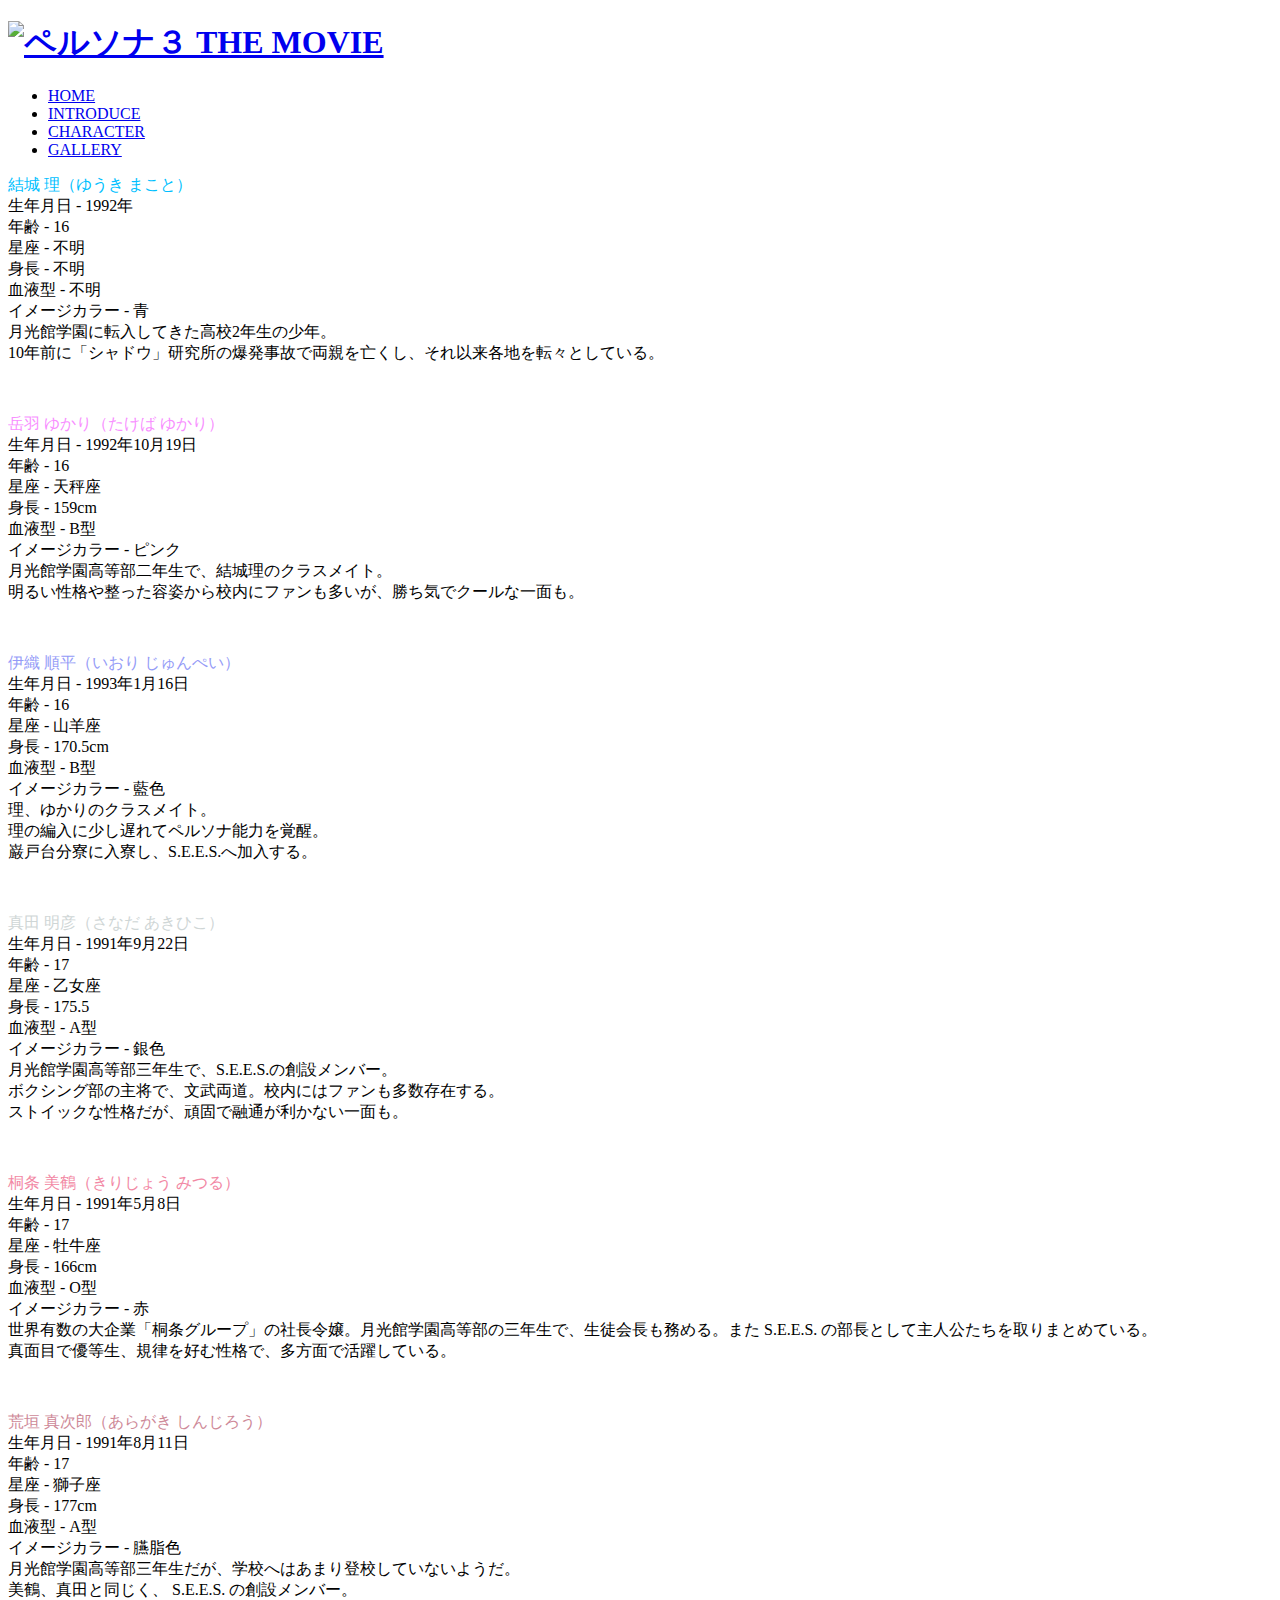
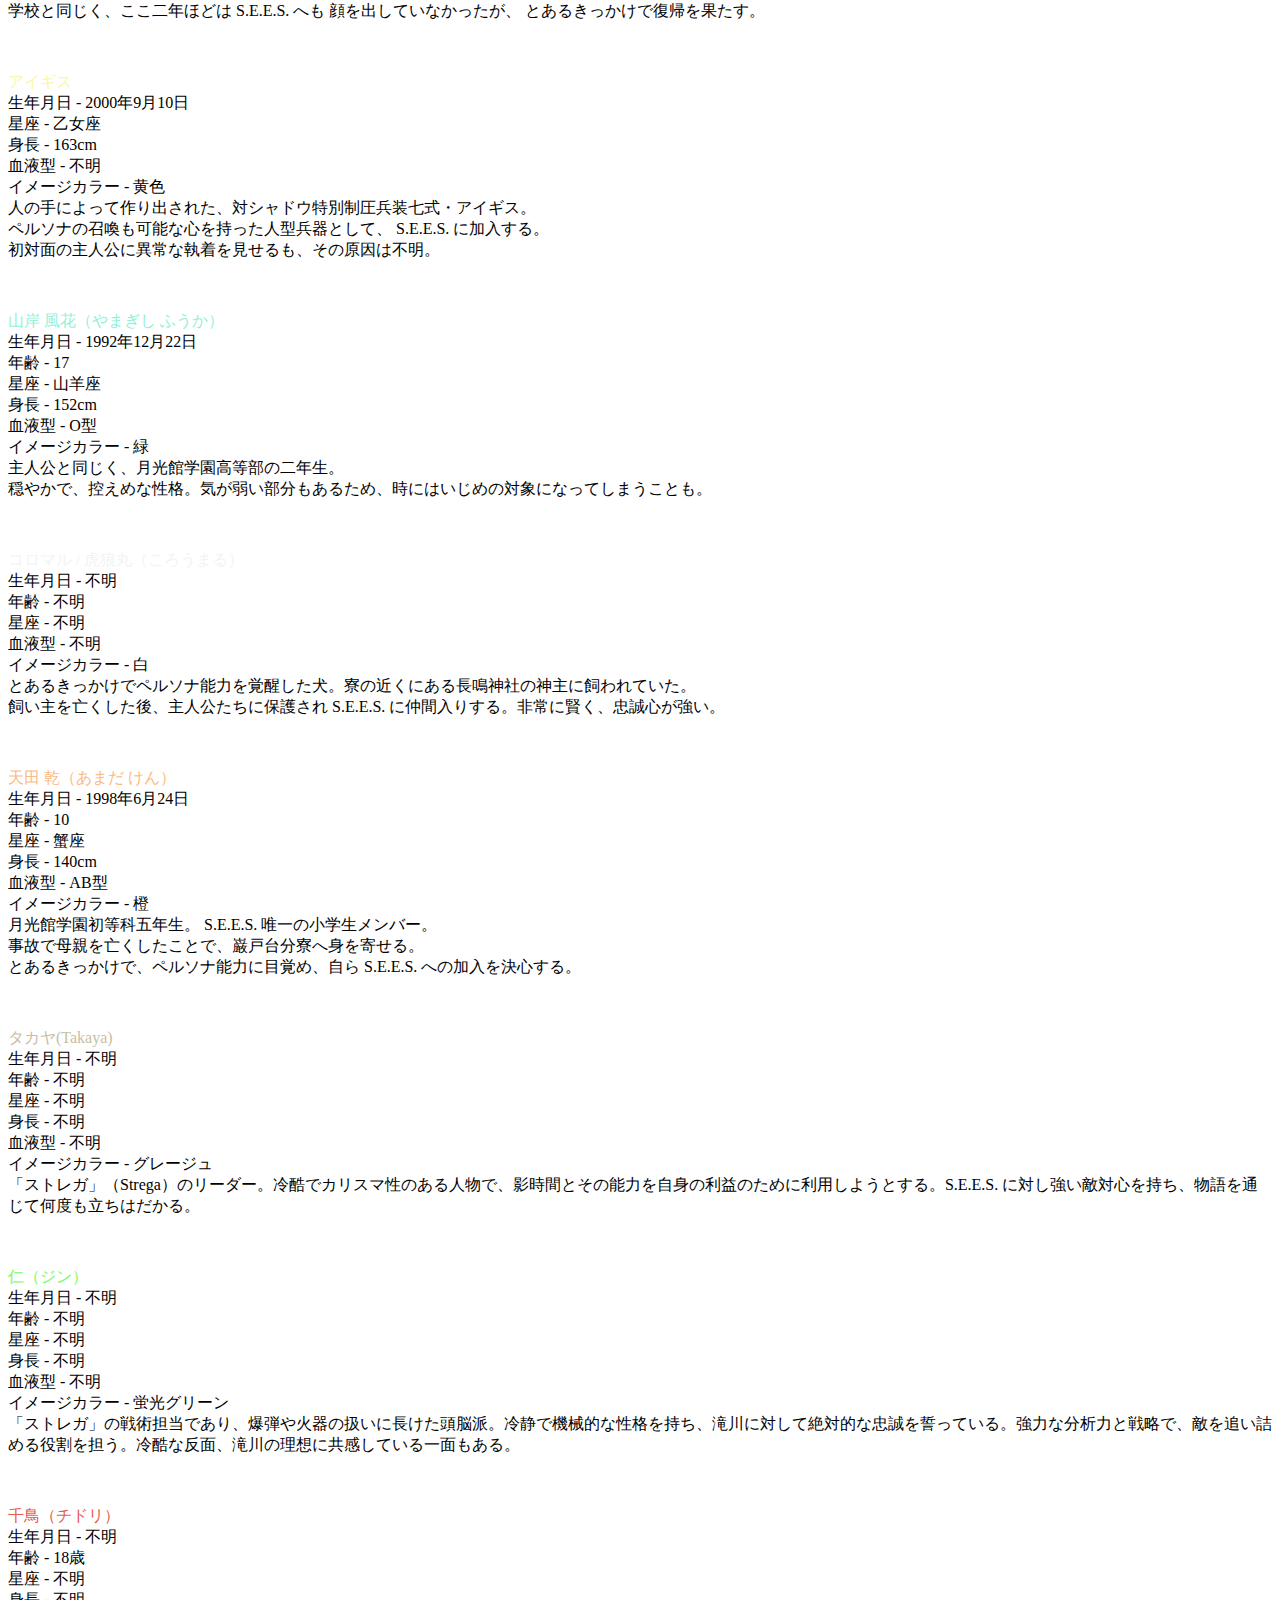
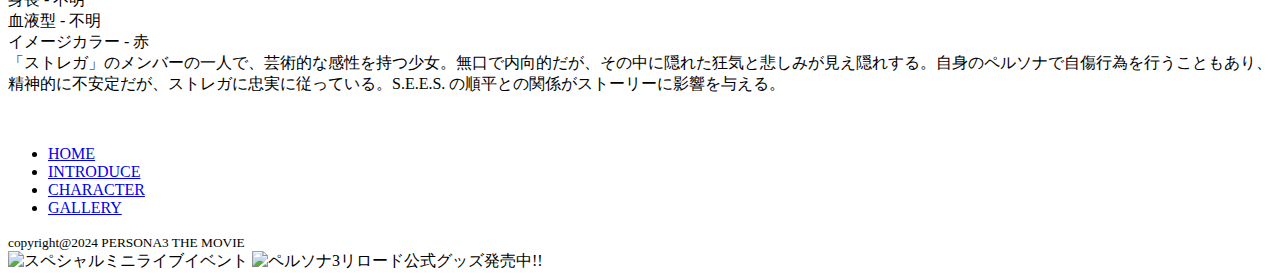
==== character.html @ 05ce0a83 "Add files via upload" ====
<!DOCTYPE html>
<html lang="ja">
    <head>
        <meta charset="utf-8">
        <meta name="keywords" content="映画,prosona,ペルソナ３,persona3 the movie">
        <meta name="description" content="映画">
        <title>ペルソナ３ ファンサイト</title>
        <link rel="stylesheet" href="css/style.css">
    </head>
    <body>
        <header class="header">
            <div class="header_wrapper"><!--flexコンテナ-->
                <div class="header_logo2"><!--flexアイテム：左(logo)-->
                    <h1><a href="index.html"><img src="images/logonew.jpg" alt="ペルソナ３ THE MOVIE"></a></h1>
                </div>
                <nav class="header_nav"><!--flexアイテム：右（navi）-->
                    <ul>     
                        <li><a href="index.html">HOME</a></li>
                        <li><a href="story.html">INTRODUCE</a></li>
                        <li><a href="character.html">CHARACTER</a></li>
                        <li><a href="new game.html">GALLERY</a></li>
                    </ul>
                </nav>
        </header>
        <main class="thechara">
            <div class="allchara">
                    <div class="charas">
                        <div class="name"><p><div class="name1"><span style="color: #00bfff;">結城 理（ゆうき まこと）</div></span>
                        生年月日 - 1992年<br>
                        年齢 - 16 <br>
                        星座 - 不明<br>
                        身長 - 不明<br>
                        血液型 - 不明<br>
                        イメージカラー - 青<br>
                        月光館学園に転入してきた高校2年生の少年。<br>
                        10年前に「シャドウ」研究所の爆発事故で両親を亡くし、それ以来各地を転々としている。</p>
                    </div>
                        <img src="images/chara01.png" alt="">
                    </div>

                    <div class="charas2">
                        <div class="name"><p><div class="name1"><span style="color: #f88fff;">岳羽 ゆかり（たけば ゆかり）</div></span>
                        生年月日 - 1992年10月19日<br>
                        年齢 - 16 <br>
                        星座 - 天秤座<br>
                        身長 - 159cm<br>
                        血液型 - B型<br>
                        イメージカラー - ピンク<br>
                        月光館学園高等部二年生で、結城理のクラスメイト。<br>
                        明るい性格や整った容姿から校内にファンも多いが、勝ち気でクールな一面も。</p>
                    </div>
                        <img src="images/chara02.png" alt="">
                    </div>

                    <div class="charas3">
                        <div class="name"><p><div class="name1"><span style="color: #949BF7;">伊織 順平（いおり じゅんぺい）</div></span>
                        生年月日 - 1993年1月16日<br>
                        年齢 - 16 <br>
                        星座 - 山羊座<br>
                        身長 - 170.5cm<br>
                        血液型 - B型<br>
                        イメージカラー - 藍色<br>
                        理、ゆかりのクラスメイト。<br>
                        理の編入に少し遅れてペルソナ能力を覚醒。<br>
                        巌戸台分寮に入寮し、S.E.E.S.へ加入する。</p>
                    </div>
                        <img src="images/chara03.png" alt="">
                    </div>

                    <div class="charas4">
                        <div class="name"><p><div class="name1"><span style="color: #CFD6D6;">真田 明彦（さなだ あきひこ）</div></span>
                        生年月日 - 1991年9月22日<br>
                        年齢 - 17 <br>
                        星座 - 乙女座<br>
                        身長 - 175.5<br>
                        血液型 - A型<br>
                        イメージカラー - 銀色<br>
                        月光館学園高等部三年生で、S.E.E.S.の創設メンバー。<br>
                        ボクシング部の主将で、文武両道。校内にはファンも多数存在する。<br>
                        ストイックな性格だが、頑固で融通が利かない一面も。</p>
                    </div>
                        <img src="images/chara04.png" alt="">
                    </div>

                    <div class="charas5">
                        <div class="name"><p><div class="name1"><span style="color: #F288A4;">桐条 美鶴（きりじょう みつる）</div></span>
                        生年月日 - 1991年5月8日<br>
                        年齢 - 17 <br>
                        星座 - 牡牛座<br>
                        身長 - 166cm<br>
                        血液型 - O型<br>
                        イメージカラー -  赤<br>
                        世界有数の大企業「桐条グループ」の社長令嬢。月光館学園高等部の三年生で、生徒会長も務める。また
                        S.E.E.S. の部長として主人公たちを取りまとめている。<br>
                        真面目で優等生、規律を好む性格で、多方面で活躍している。</p>
                    </div>
                        <img src="images/chara05.png" alt="">
                    </div>

                    <div class="charas6">
                        <div class="name"><p><div class="name1"><span style="color: #CE8998;">荒垣 真次郎（あらがき しんじろう）</div></span>
                        生年月日 - 1991年8月11日<br>
                        年齢 - 17 <br>
                        星座 - 獅子座<br>
                        身長 - 177cm<br>
                        血液型 - A型<br>
                        イメージカラー - 臙脂色<br>
                        月光館学園高等部三年生だが、学校へはあまり登校していないようだ。<br>
                        美鶴、真田と同じく、 S.E.E.S. の創設メンバー。<br>
                        学校と同じく、ここ二年ほどは S.E.E.S. へも 顔を出していなかったが、 とあるきっかけで復帰を果たす。</p>
                    </div>
                        <img src="images/chara06.png" alt="">
                    </div>

                    <div class="charas7">
                        <div class="name"><p><div class="name1"><span style="color: #FAF6A6;">アイギス</div></span>
                        生年月日 - 2000年9月10日<br>
                        星座 - 乙女座<br>
                        身長 - 163cm<br>
                        血液型 - 不明<br>
                        イメージカラー -  黄色<br>
                        人の手によって作り出された、対シャドウ特別制圧兵装七式・アイギス。<br>
                        ペルソナの召喚も可能な心を持った人型兵器として、 S.E.E.S. に加入する。<br>
                        初対面の主人公に異常な執着を見せるも、その原因は不明。</p>
                    </div>
                        <img src="images/chara07.png" alt="">
                    </div>

                    <div class="charas8">
                        <div class="name"><p><div class="name1"><span style="color: #91F1D8ff;">山岸 風花（やまぎし ふうか）</div></span>
                        生年月日 - 1992年12月22日<br>
                        年齢 - 17 <br>
                        星座 - 山羊座<br>
                        身長 - 152cm<br>
                        血液型 - O型<br>
                        イメージカラー - 緑<br>
                        主人公と同じく、月光館学園高等部の二年生。<br>
                        穏やかで、控えめな性格。気が弱い部分もあるため、時にはいじめの対象になってしまうことも。</p>
                    </div>
                        <img src="images/chara08.png" alt="">
                    </div>

                    <div class="charas9">
                        <div class="name"><p><div class="name1"><span style="color: #F2F4F2;">コロマル / 虎狼丸（ころうまる）</div></span>
                        生年月日 - 不明<br>
                        年齢 - 不明 <br>
                        星座 - 不明<br>
                        血液型 - 不明<br>
                        イメージカラー - 白<br>
                        とあるきっかけでペルソナ能力を覚醒した犬。寮の近くにある長鳴神社の神主に飼われていた。<br>
                        飼い主を亡くした後、主人公たちに保護され S.E.E.S. に仲間入りする。非常に賢く、忠誠心が強い。</p>
                    </div>
                        <img src="images/chara09.png" alt="">
                    </div>

                    <div class="charas10">
                        <div class="name"><p><div class="name1"><span style="color: #FABA80;">天田 乾（あまだ けん）</div></span>
                        生年月日 - 1998年6月24日<br>
                        年齢 - 10 <br>
                        星座 - 蟹座<br>
                        身長 - 140cm<br>
                        血液型 - AB型<br>
                        イメージカラー - 橙<br>
                        月光館学園初等科五年生。 S.E.E.S. 唯一の小学生メンバー。<br>
                        事故で母親を亡くしたことで、巌戸台分寮へ身を寄せる。<br>
                        とあるきっかけで、ペルソナ能力に目覚め、自ら S.E.E.S. への加入を決心する。</p>
                    </div>
                        <img src="images/chara10.png" alt="">
                    </div>

                    <div class="charas11">
                        <div class="name"><p><div class="name1"><span style="color: #C8BEA3;">タカヤ(Takaya)</div></span>
                            生年月日 - 不明<br>
                            年齢 - 不明<br>
                            星座 - 不明<br>
                            身長 - 不明 <br>
                            血液型 - 不明 <br>
                            イメージカラー - グレージュ <br>
                            「ストレガ」（Strega）のリーダー。冷酷でカリスマ性のある人物で、影時間とその能力を自身の利益のために利用しようとする。S.E.E.S. に対し強い敵対心を持ち、物語を通じて何度も立ちはだかる。</p>
                    </div>
                        <img src="images/chara11.png" alt="">
                    </div>

                    <div class="charas12">
                        <div class="name"><p><div class="name1"><span style="color: #73FD59;">仁（ジン）</div></span>
                            生年月日 - 不明 <br>
                            年齢 - 不明 <br>
                            星座 - 不明 <br>
                            身長 - 不明 <br>
                            血液型 - 不明 <br>
                            イメージカラー - 蛍光グリーン <br>
                        「ストレガ」の戦術担当であり、爆弾や火器の扱いに長けた頭脳派。冷静で機械的な性格を持ち、滝川に対して絶対的な忠誠を誓っている。強力な分析力と戦略で、敵を追い詰める役割を担う。冷酷な反面、滝川の理想に共感している一面もある。</p>
                    </div>
                        <img src="images/chara12.png" alt="">
                    </div>

                    <div class="charas13">
                        <div class="name"><p><div class="name1"><span style="color: #E55953;">千鳥（チドリ）</div></span>
                            生年月日 - 不明 <br>
                            年齢 - 18歳 <br>
                            星座 - 不明 <br>
                            身長 - 不明 <br>
                            血液型 - 不明 <br>
                            イメージカラー - 赤 <br>
                            「ストレガ」のメンバーの一人で、芸術的な感性を持つ少女。無口で内向的だが、その中に隠れた狂気と悲しみが見え隠れする。自身のペルソナで自傷行為を行うこともあり、精神的に不安定だが、ストレガに忠実に従っている。S.E.E.S. の順平との関係がストーリーに影響を与える。</p>
                    </div>
                        <img src="images/chara13.png" alt="">
                    </div>
                    
                </div>
            </div>
        </main>
            <footer class="footer">
                <nav class="footer_nav">
                <ul>     
                    <li><a href="index.html">HOME</a></li>
                        <li><a href="story.html">INTRODUCE</a></li>
                        <li><a href="character.html">CHARACTER</a></li>
                        <li><a href="new game.html">GALLERY</a></li>
                </ul>
                </nav>
                
                <div class="footer_copyright">
                    <small>copyright@2024 PERSONA3 THE MOVIE</small>
                </div> 
      
            </footer>
            <div class="camp">
                <img src="../就職先品/images/camp2.png" alt="スペシャルミニライブイベント">
                <img src="../就職先品/images/camp1.png" alt="ペルソナ3リロード公式グッズ発売中!!">
            </div>
       

    </body>

</html>
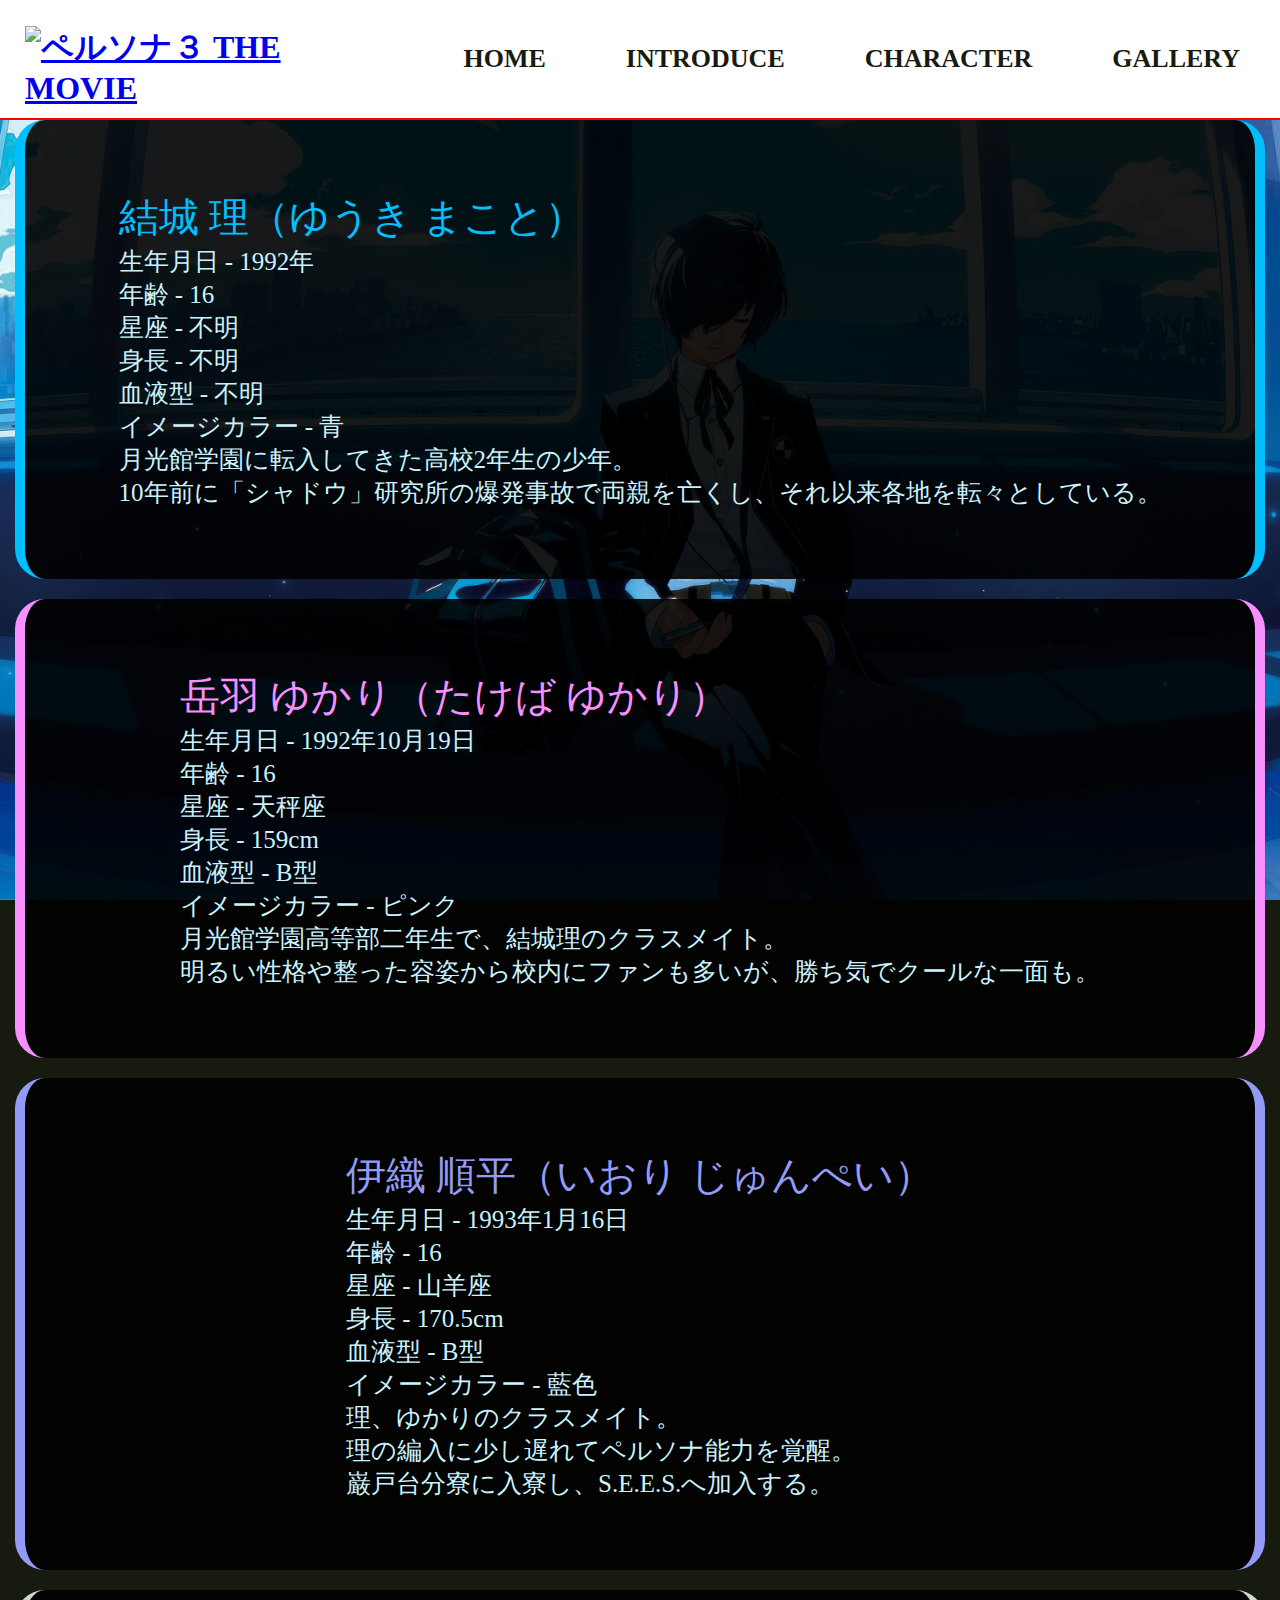
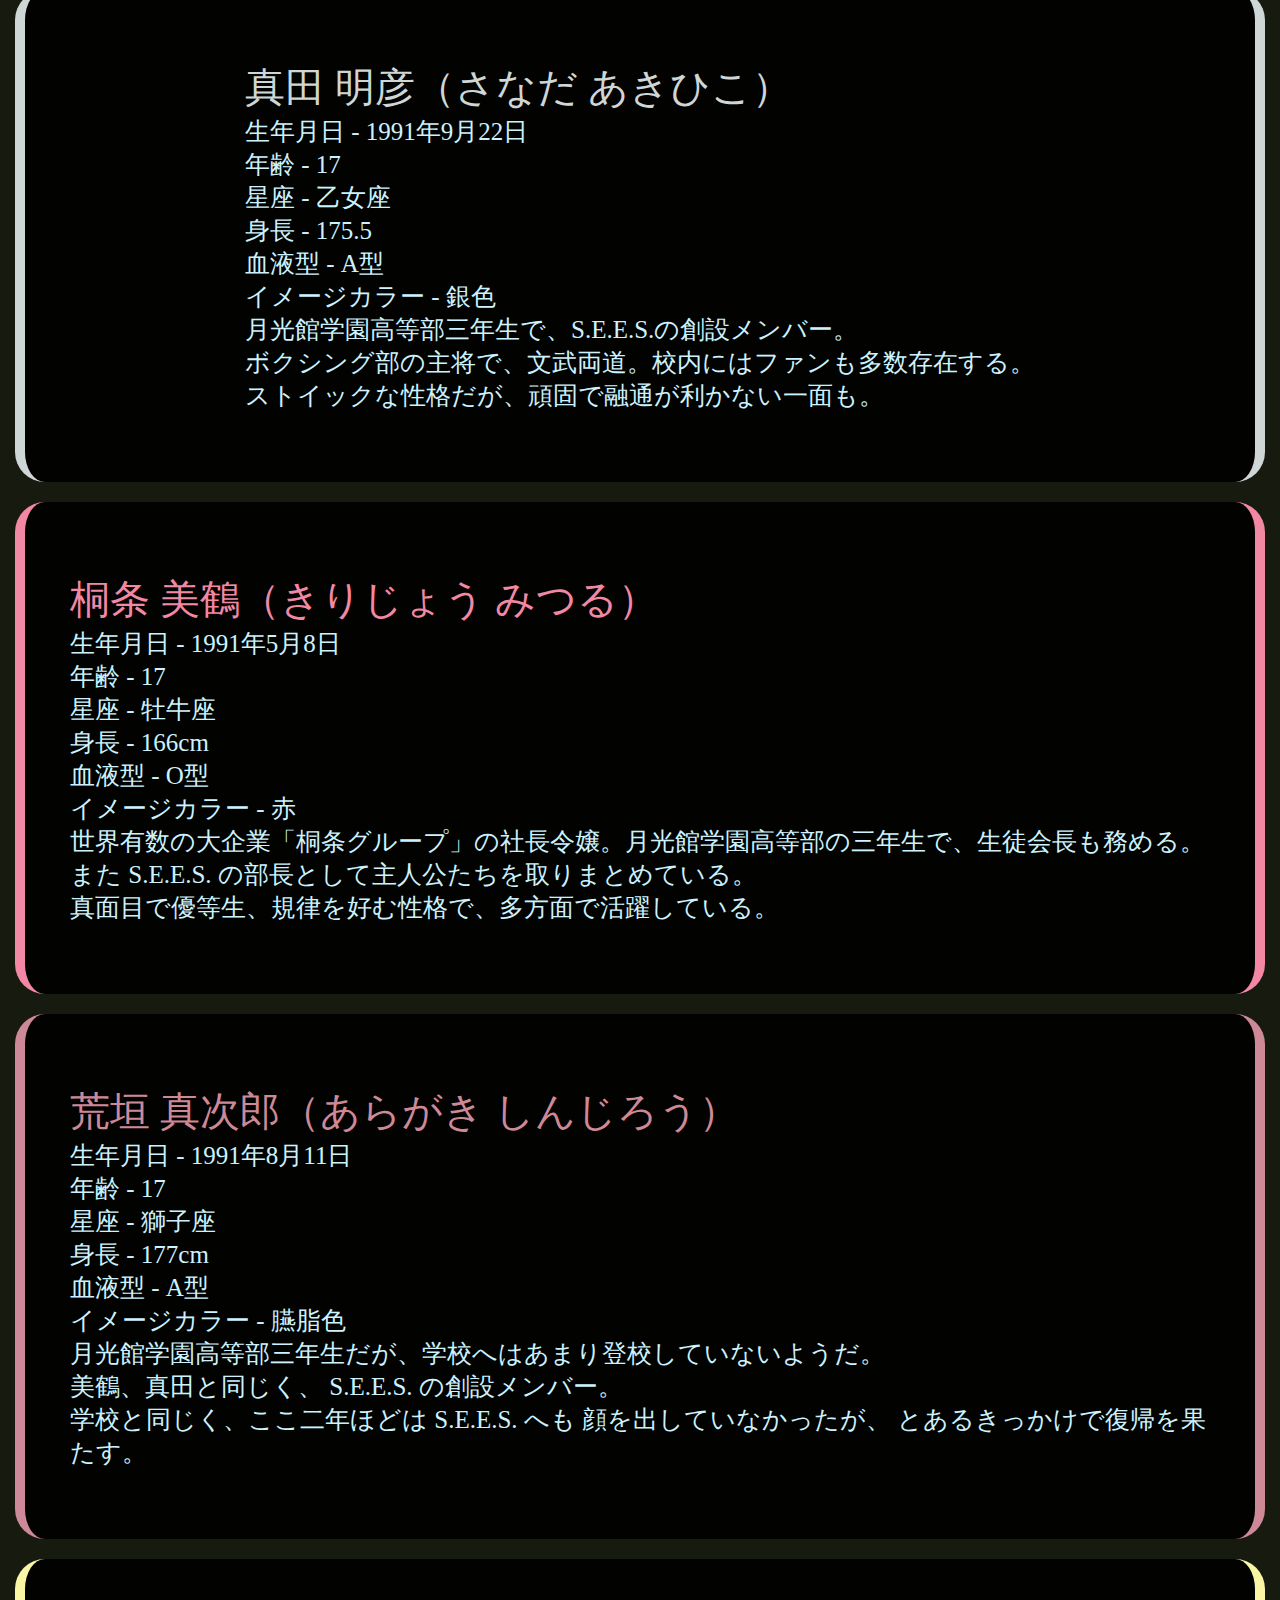
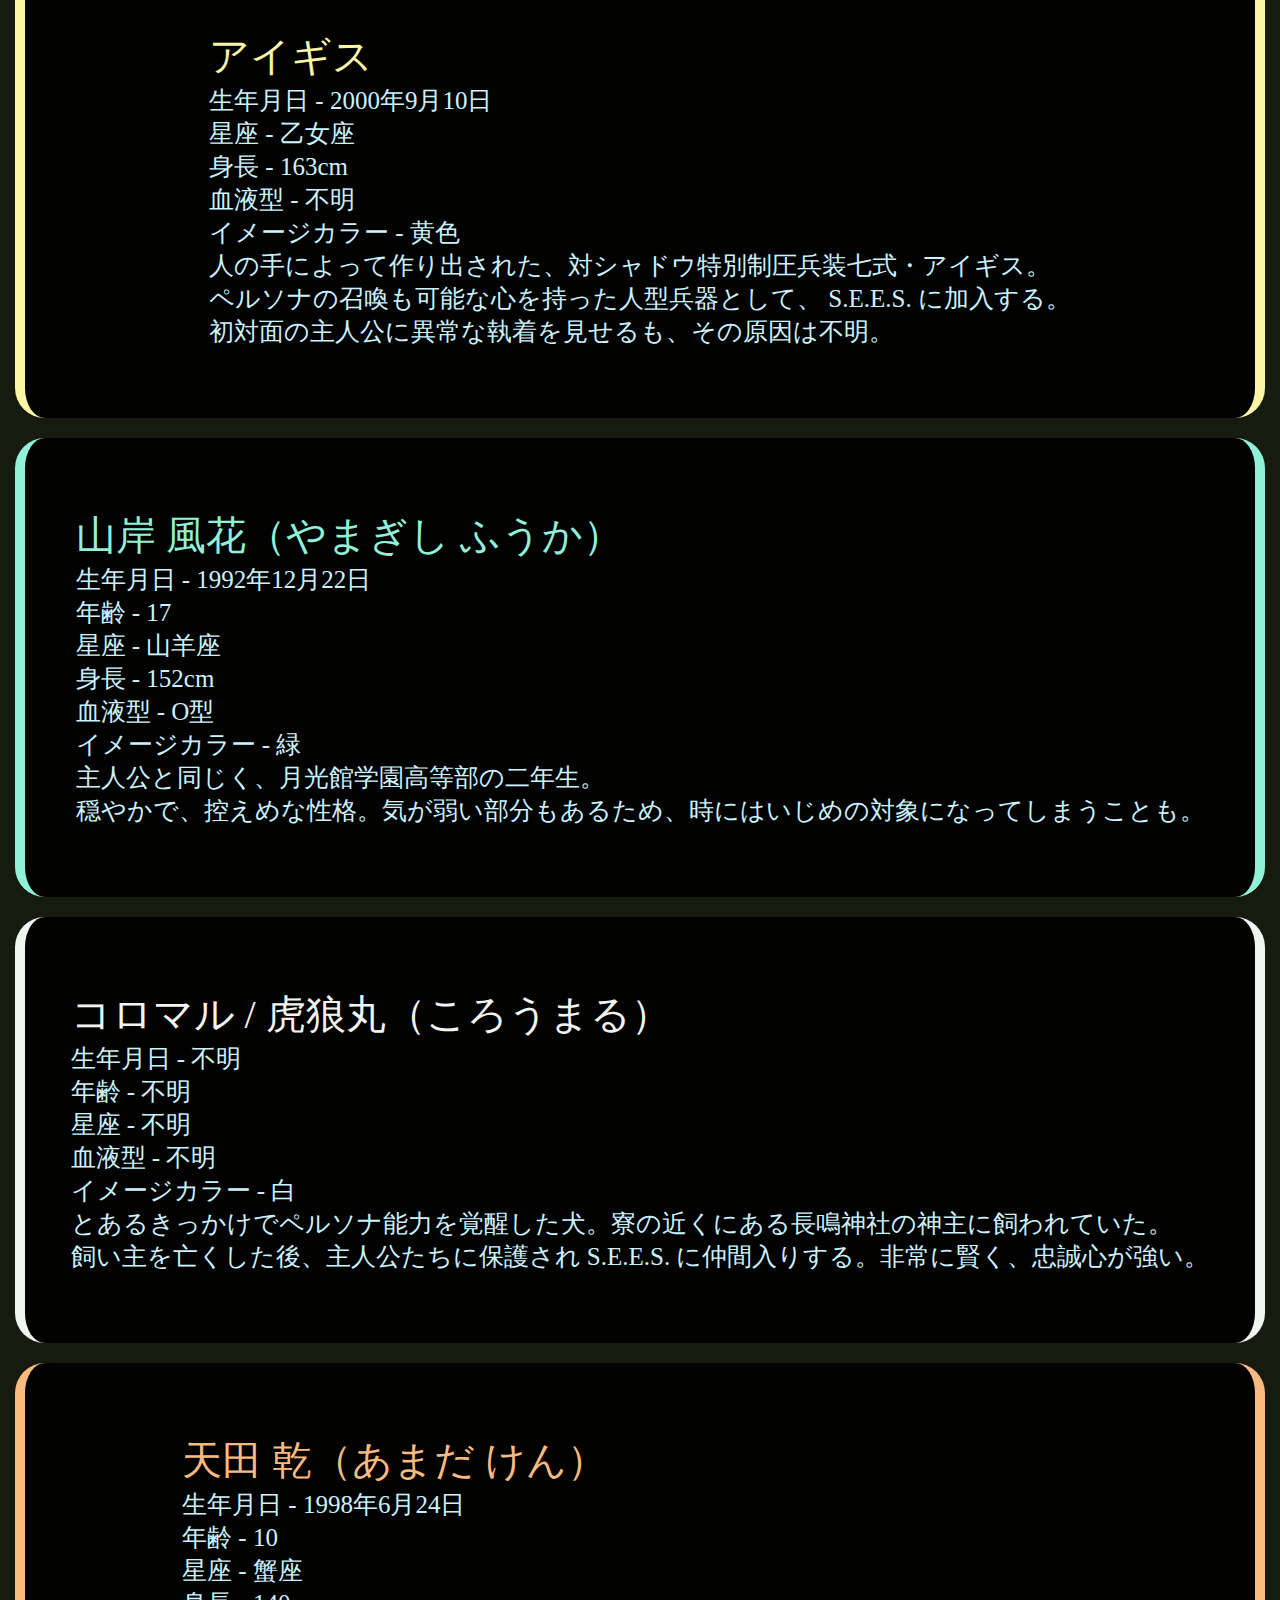
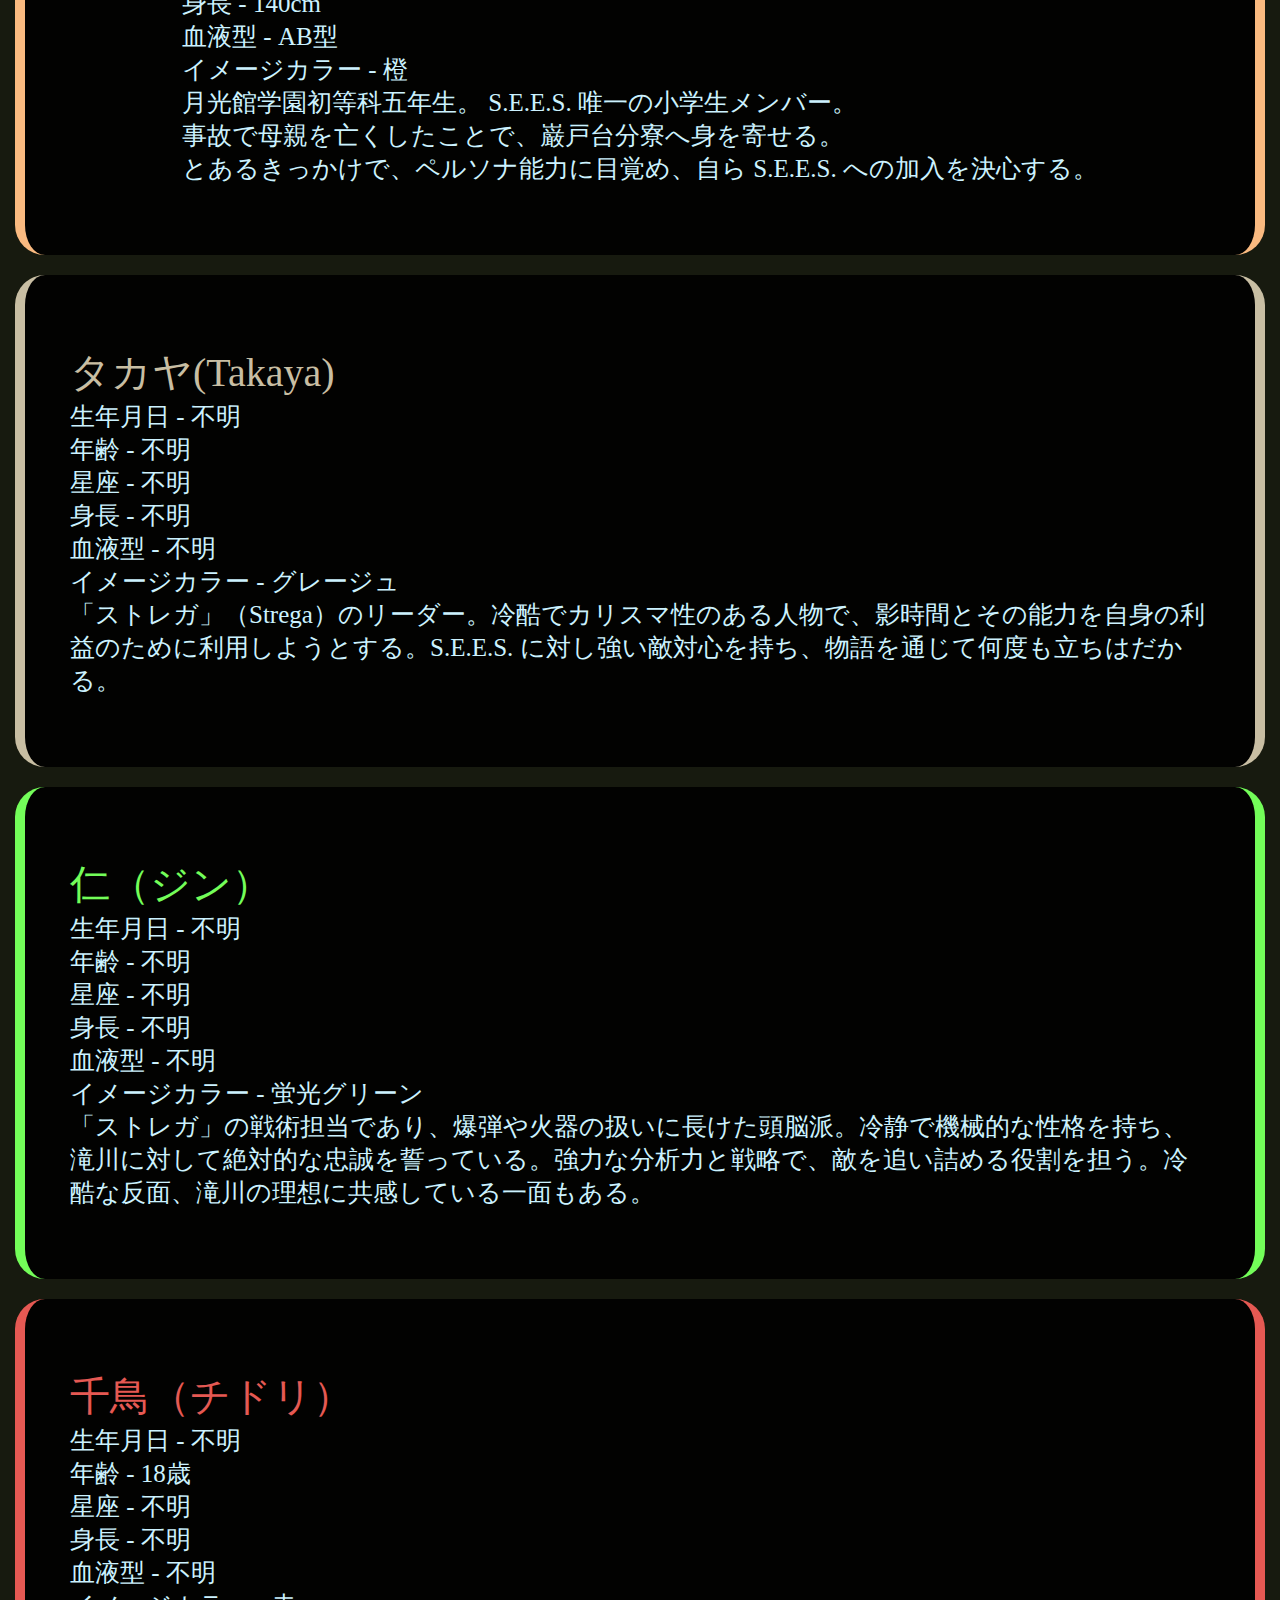
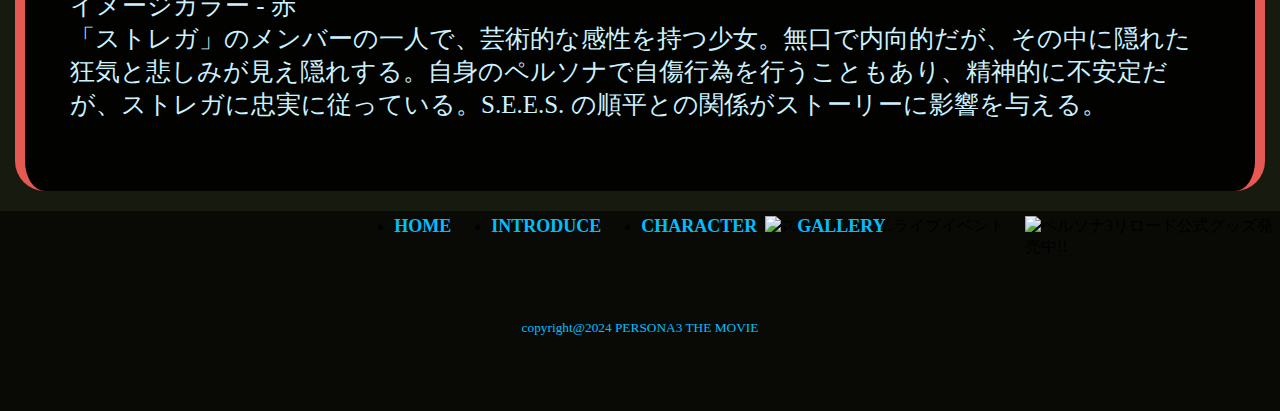
==== commit db9a3d9f: "Update character.html" ====
--- a/character.html
+++ b/character.html
@@ -4,7 +4,7 @@
         <meta charset="utf-8">
         <meta name="keywords" content="映画,prosona,ペルソナ３,persona3 the movie">
         <meta name="description" content="映画">
-        <title>ペルソナ３ ファンサイト</title>
+        <title>ペルソナ３ 宣伝サイト</title>
         <link rel="stylesheet" href="css/style.css">
     </head>
     <body>
@@ -233,4 +233,4 @@
 
     </body>
 
-</html>+</html>
--- a/css/style.css
+++ b/css/style.css
@@ -0,0 +1,509 @@
+@charset "UTF-8";
+
+* {
+  /*　「＊」ユニバーサルセレクタ：全部適用します*/
+  box-sizing: border-box; /* border-box:一致性を確保 */
+}
+
+/*==========================
+  基本設定
+==========================*/
+body {
+  font-family: '游明朝体', 'Yu Mincho', 'Yu Mincho Demibold', serif;
+  background-image: url(../images/background.jpg);
+  background-position: center center;
+  background-size: cover;
+  background-repeat: no-repeat;
+  background-attachment: fixed;
+  background-color: #171a0f;
+  margin: auto auto; /* 移除默认边距 */
+  padding: 0; /* 移除默认填充 */
+  width: 100%;
+  min-width: 1200px;
+}
+
+/*------------------------------
+    全ページ共通設定
+------------------------------*/
+/*ヘッダ*/
+.bgm {
+  width: 60px;
+  top: 111px;
+  right: 0px;
+  z-index: 1000;
+  position: absolute;
+  background-color: #00bfff;
+}
+.header_wrapper {
+  border-bottom: 2px solid red;
+  background-color: white;
+  background-size: 100%;
+  width: 100%;
+  height: 120px;
+  align-items: center;
+  display: flex;
+}
+.header_logo {
+  display: flex;
+}
+.header_logo img {
+  margin-left: 25px;
+  margin-top: 5px;
+}
+.header_logo2 img {
+  margin-left: 25px;
+  margin-top: 15px;
+}
+.user {
+  margin-left: 250px;
+  top: -7px;
+  position: absolute;
+  z-index: 100000;
+  font-size: small;
+}
+.header_nav {
+  width: 100%;
+  z-index: 3;
+}
+.header_nav ul {
+  display: flex;
+  justify-content: end;
+}
+.header_nav ul li {
+  margin: 30px;
+  list-style-type: none;
+  transition: background-color 0.5s, color 0.5s;
+}
+.header_nav ul li a {
+  color: #171a0f;
+  padding: 15px 10px;
+  font-size: 26px;
+  font-weight: bold;
+  text-decoration: none;
+  position: relative; /* 让伪元素基于父元素定位 */
+}
+
+.header_nav ul li a:hover {
+  color: #00bfff;
+  transition: background-color 0.5s, color 1s;
+  border-radius: 20px;
+}
+
+.header_nav ul li a::after {
+  content: '';
+  position: absolute;
+  bottom: 2px;
+  left: 0;
+  width: 0;
+  height: 2px;
+  background-color: #00bfff;
+  transition: width 0.5s ease;
+}
+
+.header_nav ul li a:hover::after {
+  width: 100%;
+}
+/*------------------------------
+    HOME(index.html)
+------------------------------*/
+.mainvisual {
+  margin: 0 auto;
+  top: 20px;
+  width: 100%;
+  display: flex;
+  position: relative;
+  justify-content: space-between;
+  background-image: url(../images/mainvisual3.jpg);
+}
+.mainvisual img {
+  position: relative;
+  width: 100%;
+  display: flex;
+  justify-content: center;
+  align-items: center;
+  flex-grow: 1;
+  background-repeat: no-repeat;
+  background-position: center;
+  margin-top: -32px;
+}
+.mainvisual::before {
+  content: '';
+  position: absolute;
+  left: 0;
+  top: -31px;
+  width: 100%;
+  height: 103%;
+  background-color: rgba(0, 0, 0, 0.5);
+  z-index: 1;
+}
+.mainvisual .red-line-top::before {
+  content: '';
+  position: absolute;
+  top: -32px;
+  left: 0;
+  width: 100%;
+  height: 3px;
+  background-color: red;
+}
+.mainvisual::after {
+  content: '';
+  display: block;
+  position: absolute;
+  left: 0;
+  right: 0;
+  bottom: -1.5px;
+  height: 2px;
+  background-color: red;
+}
+.banner {
+  align-items: center;
+  display: flex;
+  justify-content: right;
+}
+
+/*メインエリア*/
+.main_contents {
+  position: absolute;
+  text-align: center;
+  padding: 120px 100px 400px;
+  border-radius: 10px;
+  max-width: 1200px;
+  margin: -500px auto;
+  left: 25%;
+  top: 90px;
+  z-index: 2;
+  margin: -50px;
+}
+.intro_text p {
+  font-size: 40px;
+  line-height: 1.6;
+  color: white;
+  margin: -20px;
+  text-shadow: 2px 2px 4px #000000;
+  font-size: 2vw;
+}
+.word {
+  font-size: larger;
+}
+
+.monji {
+  width: 500px;
+}
+.syokai {
+  text-align: center;
+}
+.intro2 {
+  width: 800px;
+  height: 400px;
+  margin: auto auto;
+}
+.intro2 p {
+  font-size: 35px;
+  color: #ccf2ff;
+  text-shadow: 2px 2px 4px #000000;
+  width: 900px;
+  padding: 20px;
+  background-color: rgba(0, 77, 102, 0.5);
+  border-radius: 20px;
+}
+.introimg {
+  display: flex;
+  background-color: rgba(0, 0, 0, 0.8);
+  flex-wrap: wrap;
+  justify-content: space-around;
+  width: 100%;
+  overflow: hidden;
+  padding: 30px;
+}
+.image-flow {
+  display: flex;
+  width: calc(150%);
+  animation: flow 30s linear infinite;
+}
+.kage {
+  width: 600px; /*大小*/
+  height: auto;
+  margin: 0;
+}
+@keyframes flow {
+  0% {
+    transform: translateX(0);
+  }
+  100% {
+    transform: translateX(-50%);
+  }
+}
+/*フッター*/
+.footer {
+  height: 200px;
+  display: flex;
+  flex-wrap: wrap;
+  justify-content: center;
+  background-color: rgba(0, 0, 0, 0.6);
+}
+.footer nav {
+  width: 100%;
+}
+.footer nav ul {
+  margin: 5px;
+  padding: 0;
+  display: flex;
+  justify-content: center;
+}
+.footer nav ul li {
+  margin: 0 20px;
+}
+.footer nav ul li a {
+  color: #00bfff;
+  font-size: 18px;
+  font-weight: bold;
+  text-decoration: none;
+}
+.footer nav ul li a:hover {
+  color: #d1d6c0;
+  transition: 0.5s;
+}
+.footer_copyright {
+  color: #00bfff;
+}
+.camp {
+  display: flex;
+  justify-content: right;
+  align-items: right;
+  margin-top: -200px;
+  float: right;
+}
+.camp img {
+  margin: 5px;
+  width: 250px;
+}
+/*------------------------------
+    STORY
+------------------------------*/
+.titles {
+  color: #00bfff;
+  text-align: center;
+  font-size: 50px;
+}
+.movie {
+  padding: 40px;
+  background-color: rgba(0, 0, 0, 0.6);
+  max-width: 1400px;
+  margin: auto;
+  text-align: center;
+  align-items: center;
+  border-radius: 30px;
+  margin-bottom: 20px;
+}
+.story01 {
+  justify-items: center;
+  margin: 20px;
+}
+.story01 span {
+  font-size: 40px;
+}
+.movie p {
+  color: #ccf2ff;
+  font-size: 25px;
+}
+.movie img {
+  width: 70%;
+  border-radius: 20px;
+}
+.youtube {
+  display: flex; /* 使用Flexbox布局 */
+  justify-content: center; /* 水平居中 */
+  margin: 50px;
+}
+/*------------------------------
+    CHARACTER
+------------------------------*/
+.charas {
+  padding: 45px;
+  background-color: rgba(0, 0, 0, 0.9);
+  max-width: 1250px;
+  margin: auto;
+  border-radius: 30px;
+  margin-bottom: 20px;
+  border-right: 10px solid #00bfff;
+  border-left: 10px solid #00bfff;
+  justify-content: center;
+  display: flex;
+}
+.charas img {
+}
+.name {
+  color: #ccf2ff;
+  font-size: 25px;
+}
+.name1 {
+  font-size: 40px;
+}
+.charas {
+  padding: 45px;
+  background-color: rgba(0, 0, 0, 0.9);
+  max-width: 1250px;
+  margin: auto;
+  border-radius: 30px;
+  margin-bottom: 20px;
+  border-right: 10px solid #00bfff;
+  border-left: 10px solid #00bfff;
+  justify-content: center;
+  display: flex;
+}
+
+.charas2 {
+  padding: 45px;
+  background-color: rgba(0, 0, 0, 0.9);
+  max-width: 1250px;
+  margin: auto;
+  border-radius: 30px;
+  margin-bottom: 20px;
+  border-right: 10px solid #f88fff;
+  border-left: 10px solid #f88fff;
+  justify-content: center;
+  display: flex;
+}
+
+.charas3 {
+  padding: 45px;
+  background-color: rgba(0, 0, 0, 0.9);
+  max-width: 1250px;
+  margin: auto;
+  border-radius: 30px;
+  margin-bottom: 20px;
+  border-right: 10px solid #949bf7;
+  border-left: 10px solid #949bf7;
+  justify-content: center;
+  display: flex;
+}
+
+.charas4 {
+  padding: 45px;
+  background-color: rgba(0, 0, 0, 0.9);
+  max-width: 1250px;
+  margin: auto;
+  border-radius: 30px;
+  margin-bottom: 20px;
+  border-right: 10px solid #cfd6d6;
+  border-left: 10px solid #cfd6d6;
+  justify-content: center;
+  display: flex;
+}
+
+.charas5 {
+  padding: 45px;
+  background-color: rgba(0, 0, 0, 0.9);
+  max-width: 1250px;
+  margin: auto;
+  border-radius: 30px;
+  margin-bottom: 20px;
+  border-right: 10px solid #f288a4;
+  border-left: 10px solid #f288a4;
+  justify-content: center;
+  display: flex;
+}
+
+.charas6 {
+  padding: 45px;
+  background-color: rgba(0, 0, 0, 0.9);
+  max-width: 1250px;
+  margin: auto;
+  border-radius: 30px;
+  margin-bottom: 20px;
+  border-right: 10px solid #ce8998;
+  border-left: 10px solid #ce8998;
+  justify-content: center;
+  display: flex;
+}
+
+.charas7 {
+  padding: 45px;
+  background-color: rgba(0, 0, 0, 0.9);
+  max-width: 1250px;
+  margin: auto;
+  border-radius: 30px;
+  margin-bottom: 20px;
+  border-right: 10px solid #faf6a6;
+  border-left: 10px solid #faf6a6;
+  justify-content: center;
+  display: flex;
+}
+
+.charas8 {
+  padding: 45px;
+  background-color: rgba(0, 0, 0, 0.9);
+  max-width: 1250px;
+  margin: auto;
+  border-radius: 30px;
+  margin-bottom: 20px;
+  border-right: 10px solid #91f1d8;
+  border-left: 10px solid #91f1d8;
+  justify-content: center;
+  display: flex;
+}
+
+.charas9 {
+  padding: 45px;
+  background-color: rgba(0, 0, 0, 0.9);
+  max-width: 1250px;
+  margin: auto;
+  border-radius: 30px;
+  margin-bottom: 20px;
+  border-right: 10px solid #f2f4f2;
+  border-left: 10px solid #f2f4f2;
+  justify-content: center;
+  display: flex;
+}
+
+.charas10 {
+  padding: 45px;
+  background-color: rgba(0, 0, 0, 0.9);
+  max-width: 1250px;
+  margin: auto;
+  border-radius: 30px;
+  margin-bottom: 20px;
+  border-right: 10px solid #faba80;
+  border-left: 10px solid #faba80;
+  justify-content: center;
+  display: flex;
+}
+
+.charas11 {
+  padding: 45px;
+  background-color: rgba(0, 0, 0, 0.9);
+  max-width: 1250px;
+  margin: auto;
+  border-radius: 30px;
+  margin-bottom: 20px;
+  border-right: 10px solid #c8bea3;
+  border-left: 10px solid #c8bea3;
+  justify-content: center;
+  display: flex;
+}
+
+.charas12 {
+  padding: 45px;
+  background-color: rgba(0, 0, 0, 0.9);
+  max-width: 1250px;
+  margin: auto;
+  border-radius: 30px;
+  margin-bottom: 20px;
+  border-right: 10px solid #73fd59;
+  border-left: 10px solid #73fd59;
+  justify-content: center;
+  display: flex;
+}
+
+.charas13 {
+  padding: 45px;
+  background-color: rgba(0, 0, 0, 0.9);
+  max-width: 1250px;
+  margin: auto;
+  border-radius: 30px;
+  margin-bottom: 20px;
+  border-right: 10px solid #e55953;
+  border-left: 10px solid #e55953;
+  justify-content: center;
+  display: flex;
+}
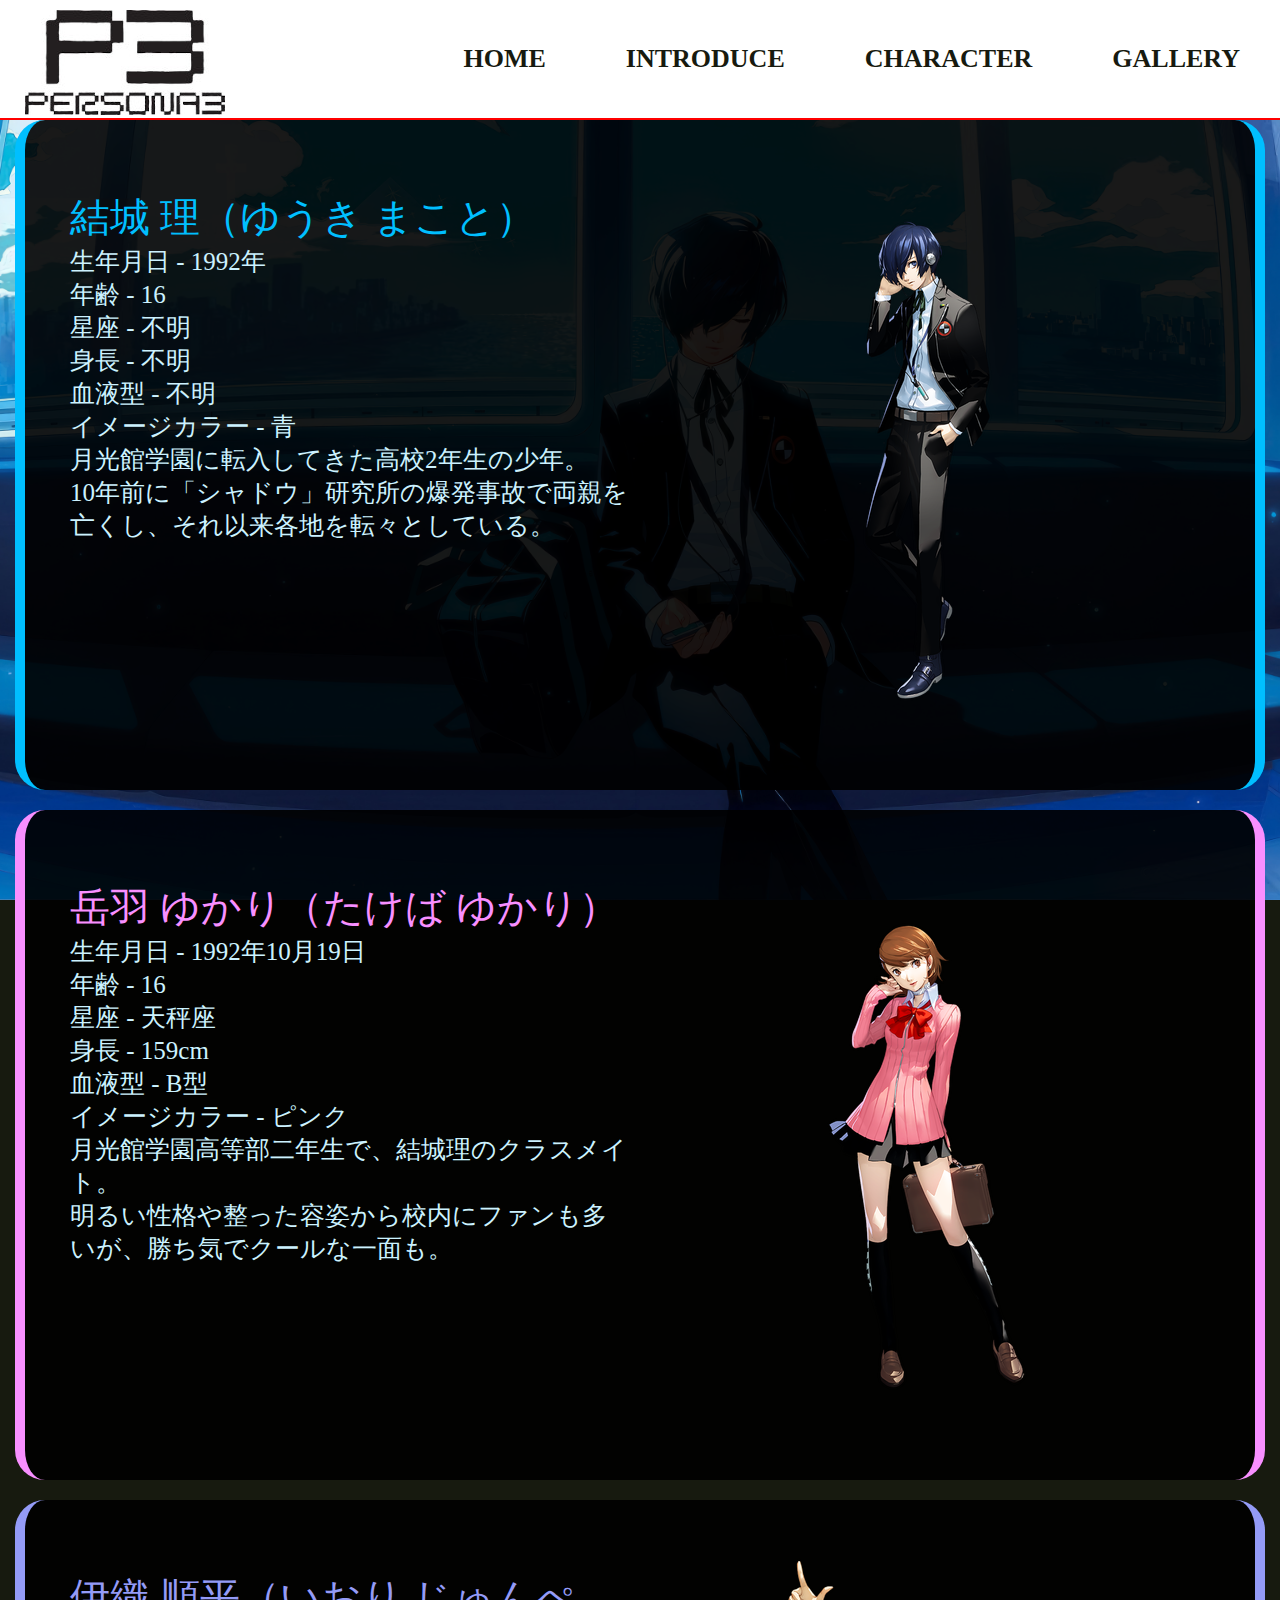
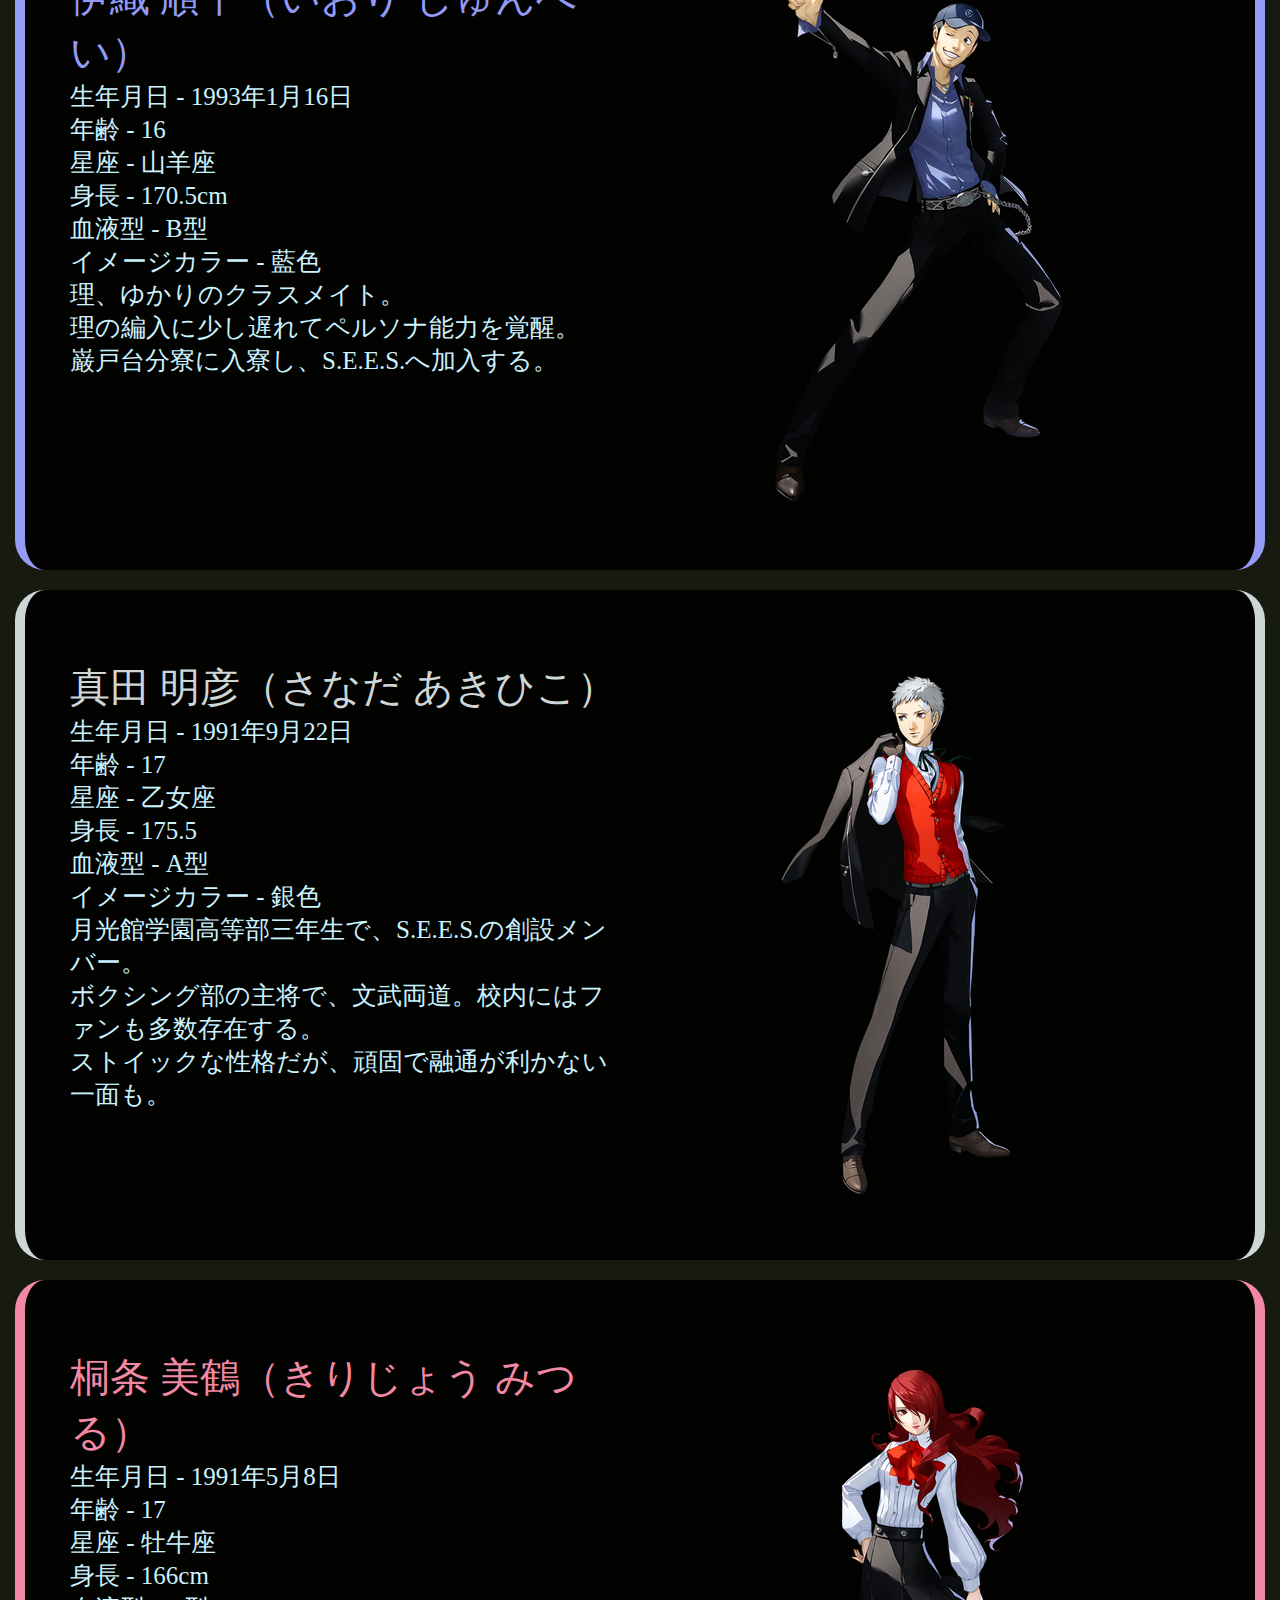
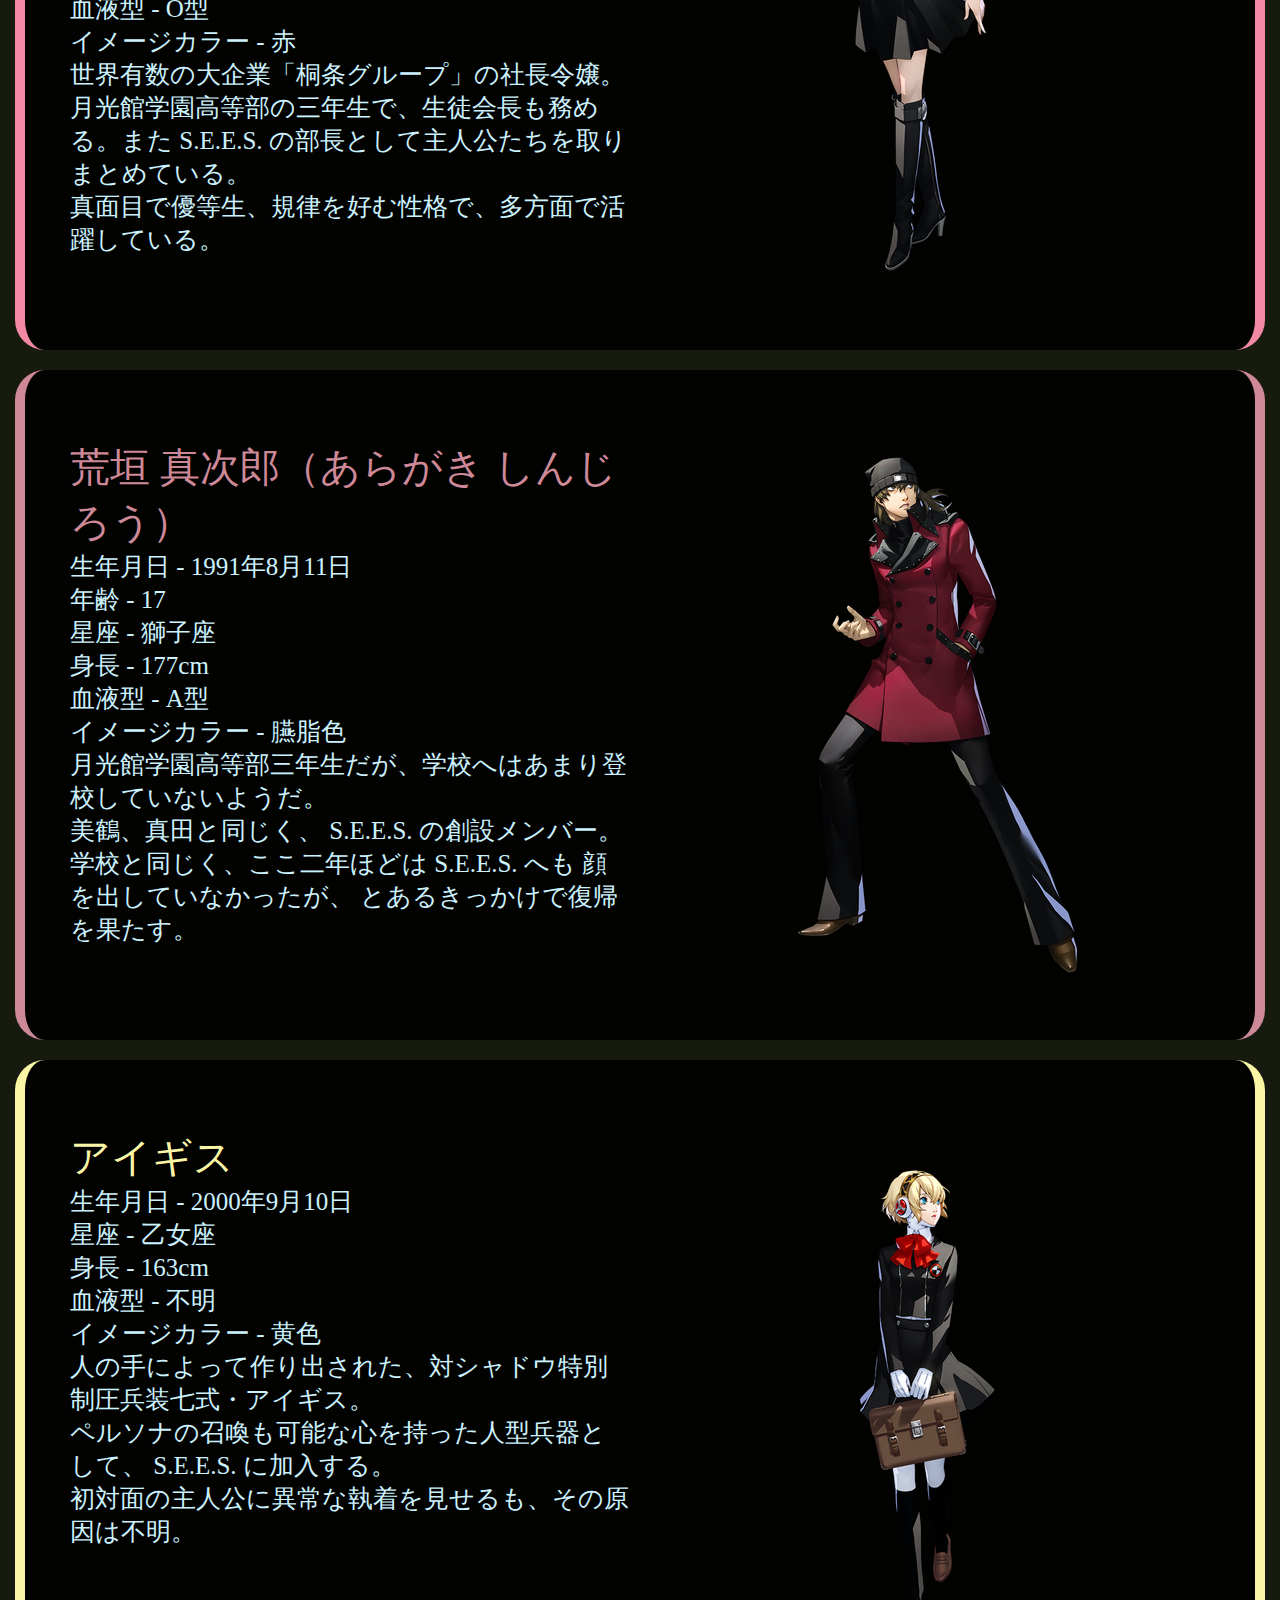
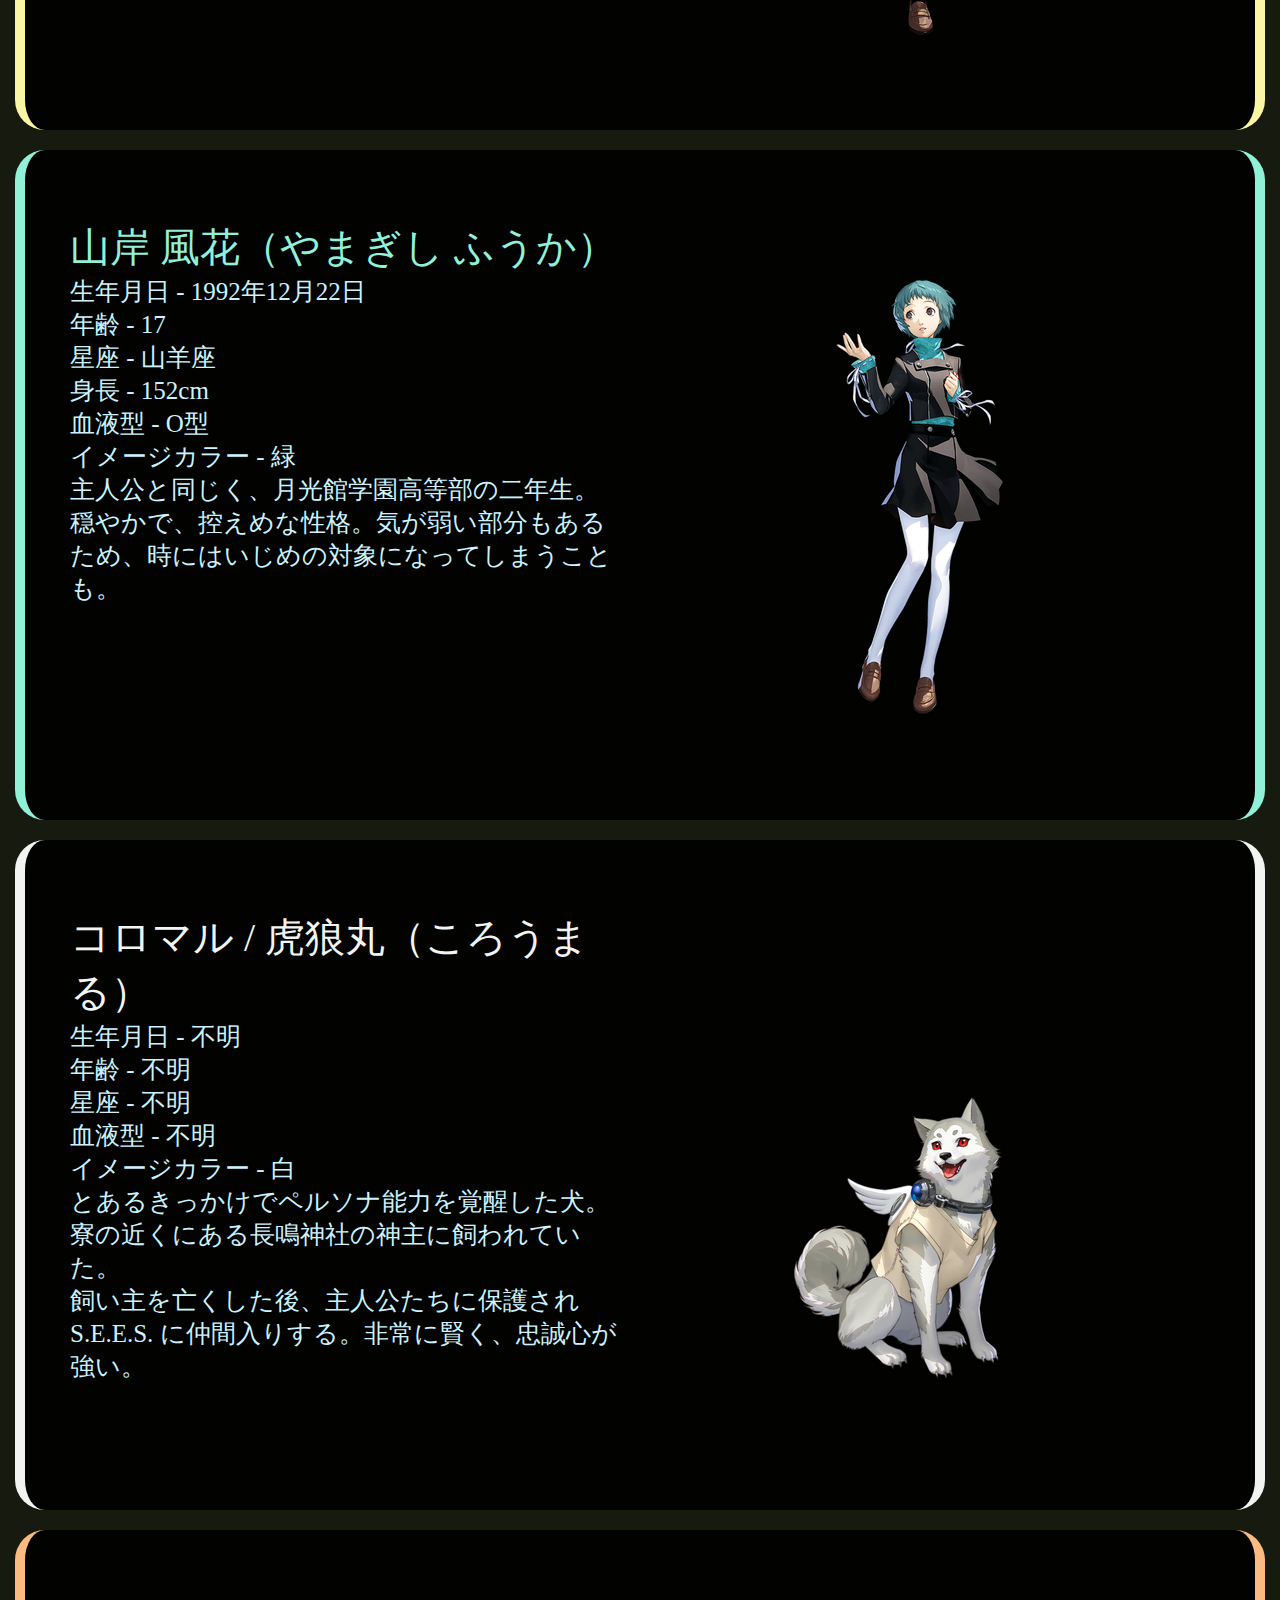
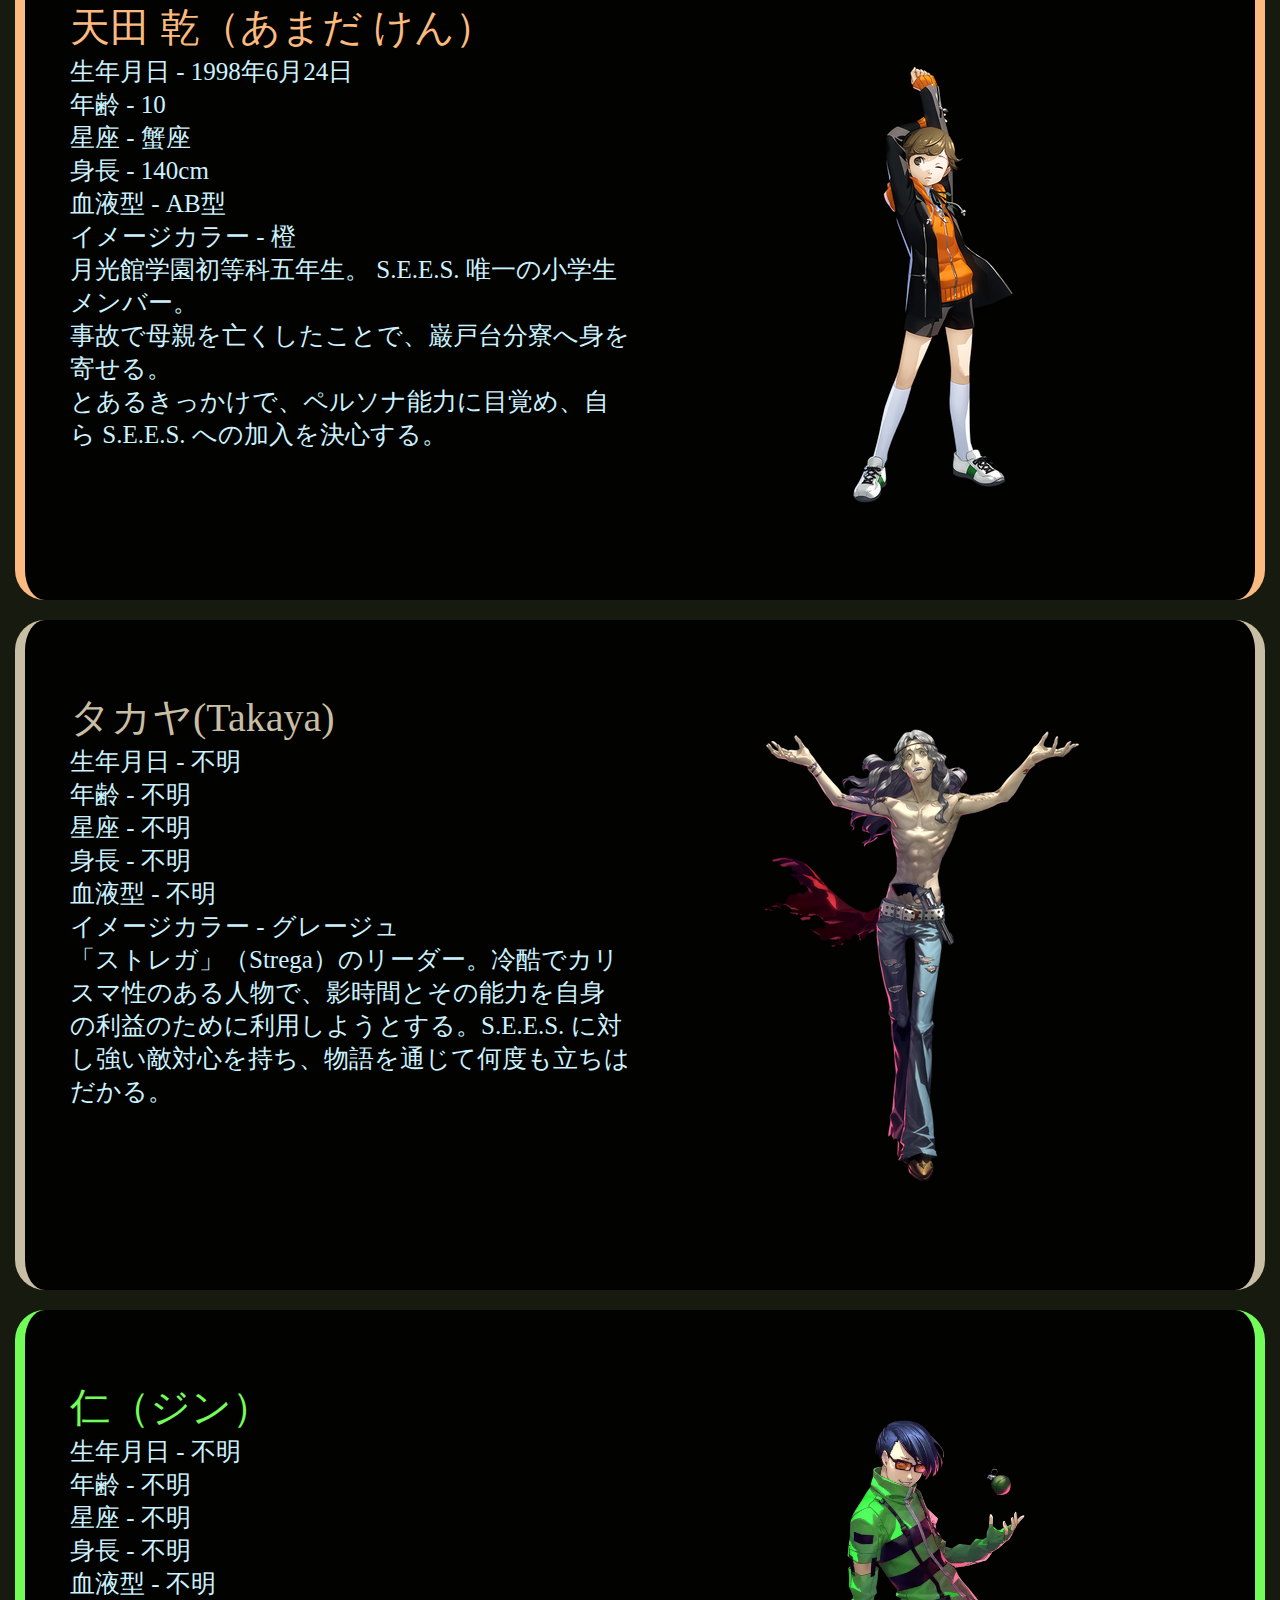
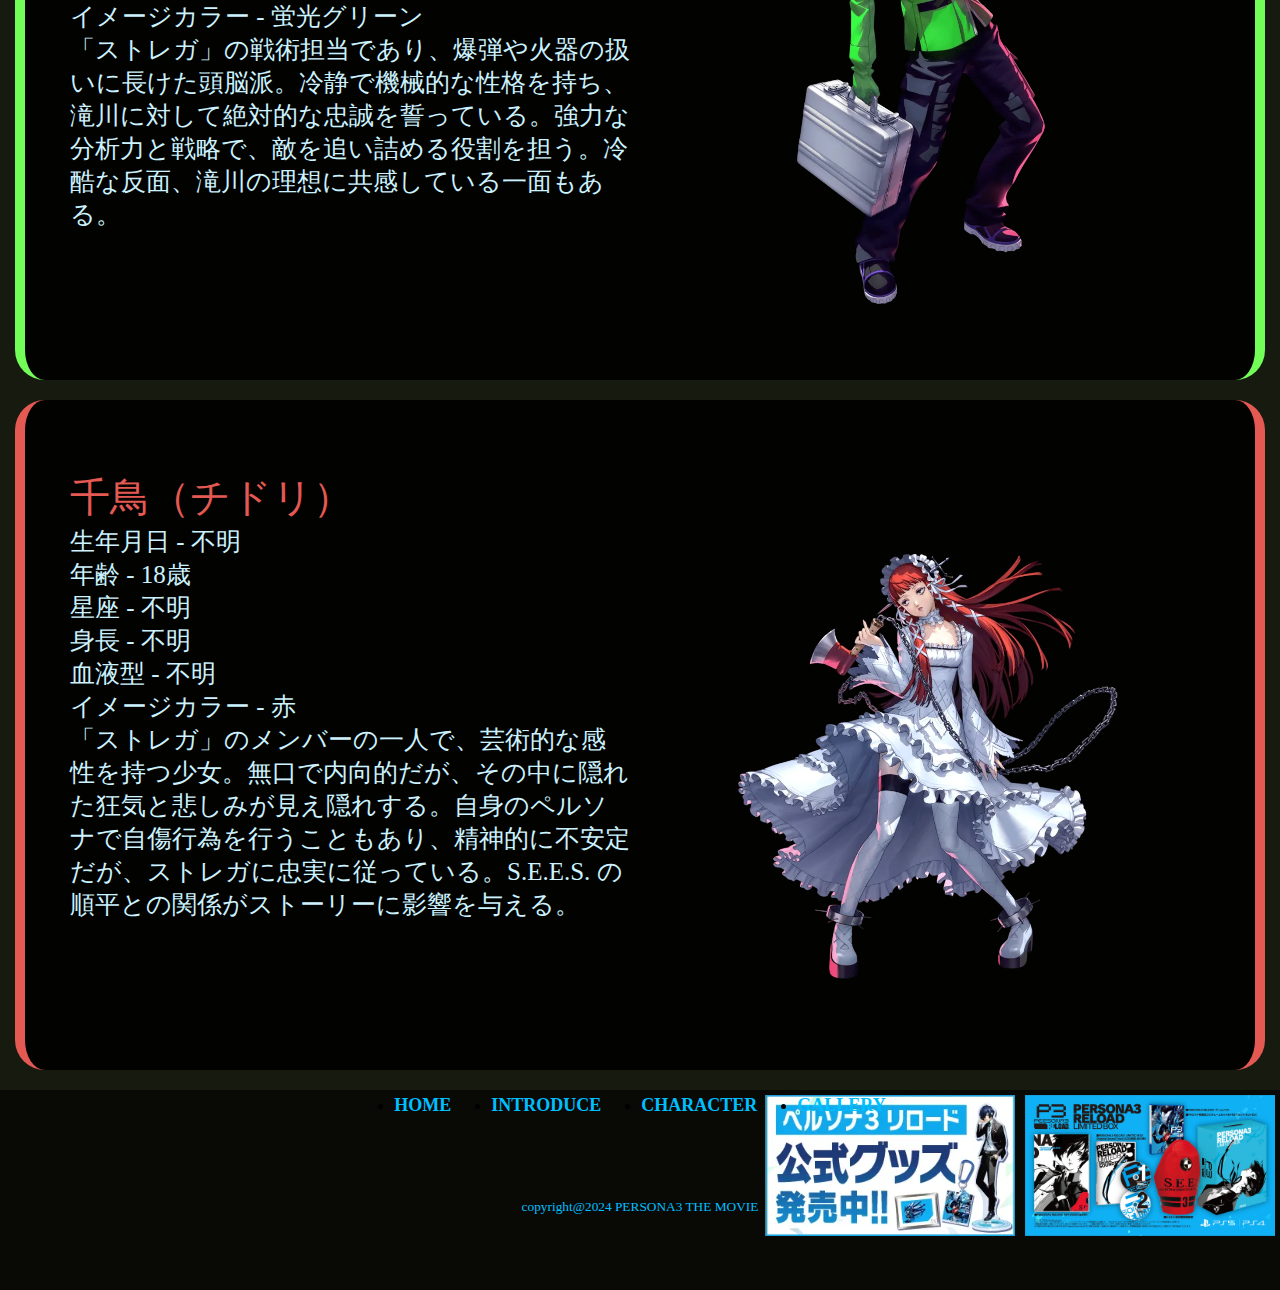
==== commit c3fb0500: "Update character.html" ====
--- a/character.html
+++ b/character.html
@@ -226,8 +226,8 @@
       
             </footer>
             <div class="camp">
-                <img src="../就職先品/images/camp2.png" alt="スペシャルミニライブイベント">
-                <img src="../就職先品/images/camp1.png" alt="ペルソナ3リロード公式グッズ発売中!!">
+                <img src="images/camp2.png" alt="スペシャルミニライブイベント">
+                <img src="images/camp1.png" alt="ペルソナ3リロード公式グッズ発売中!!">
             </div>
        
 
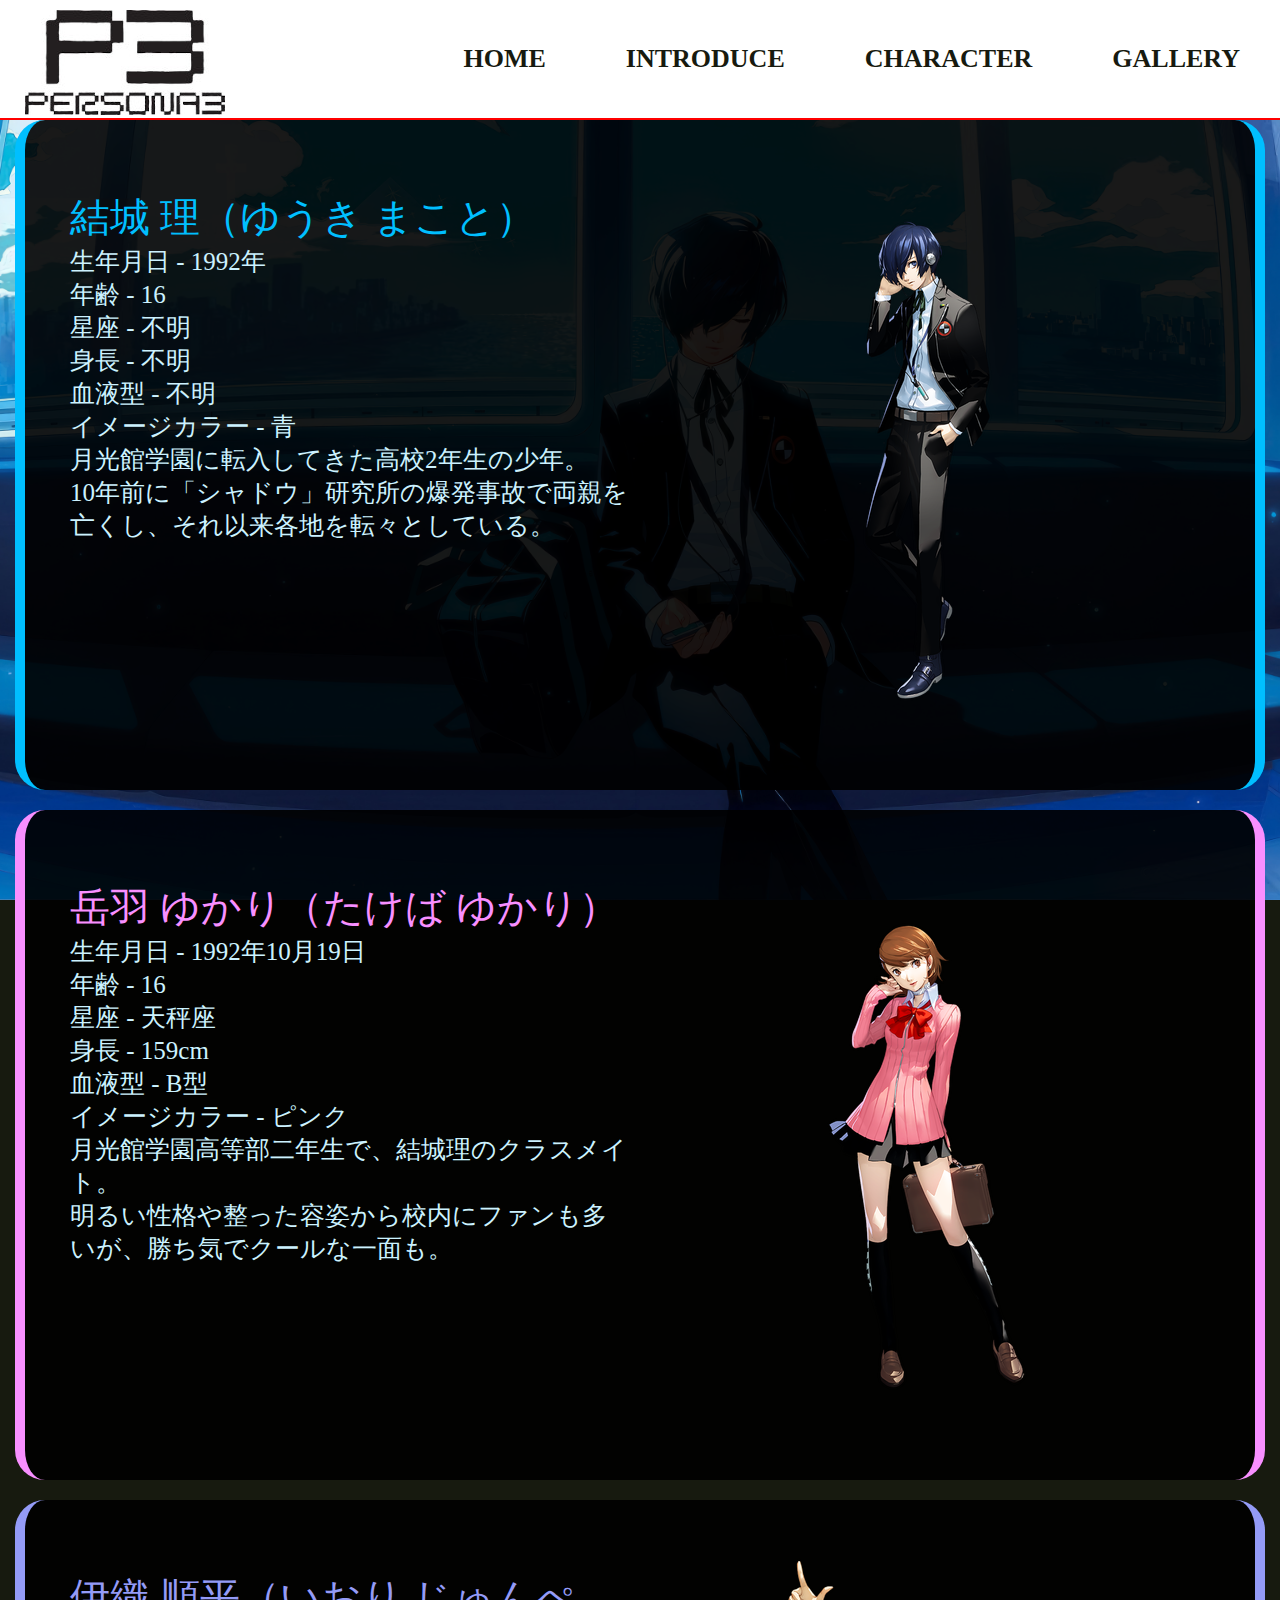
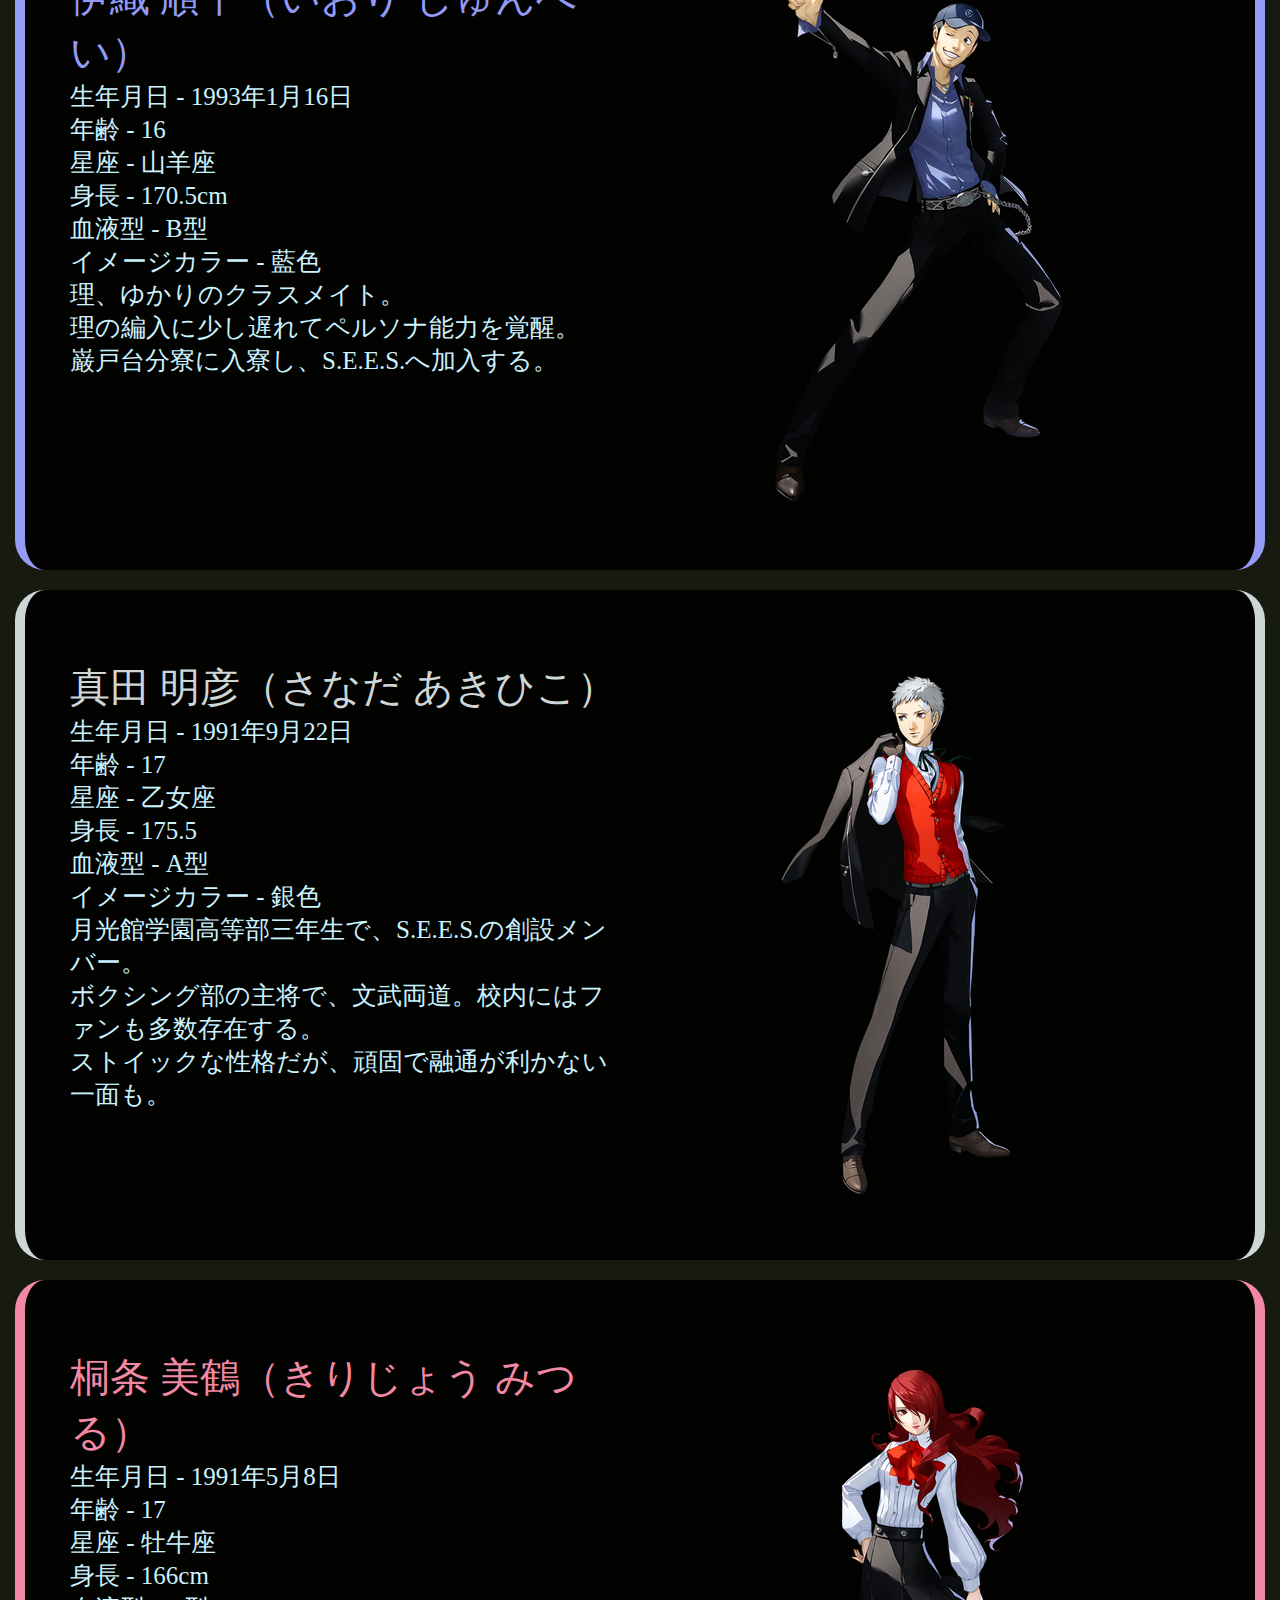
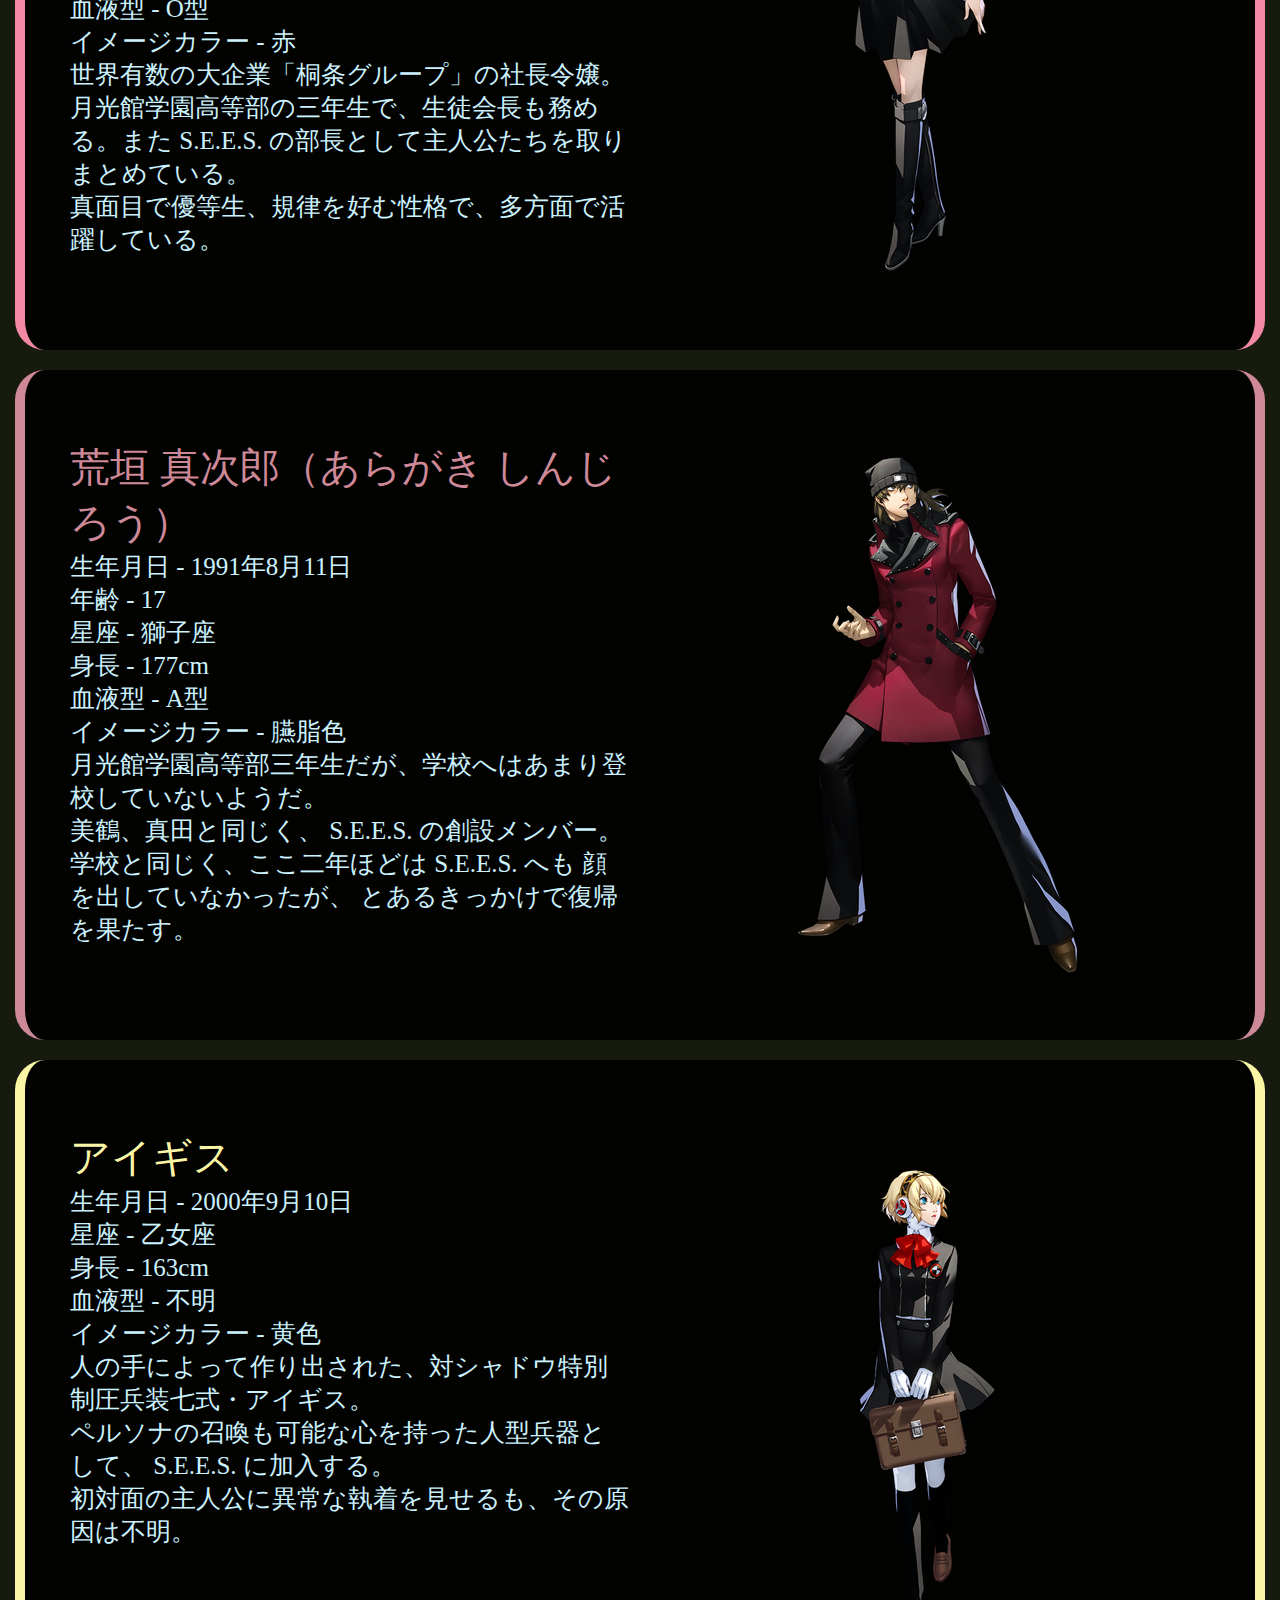
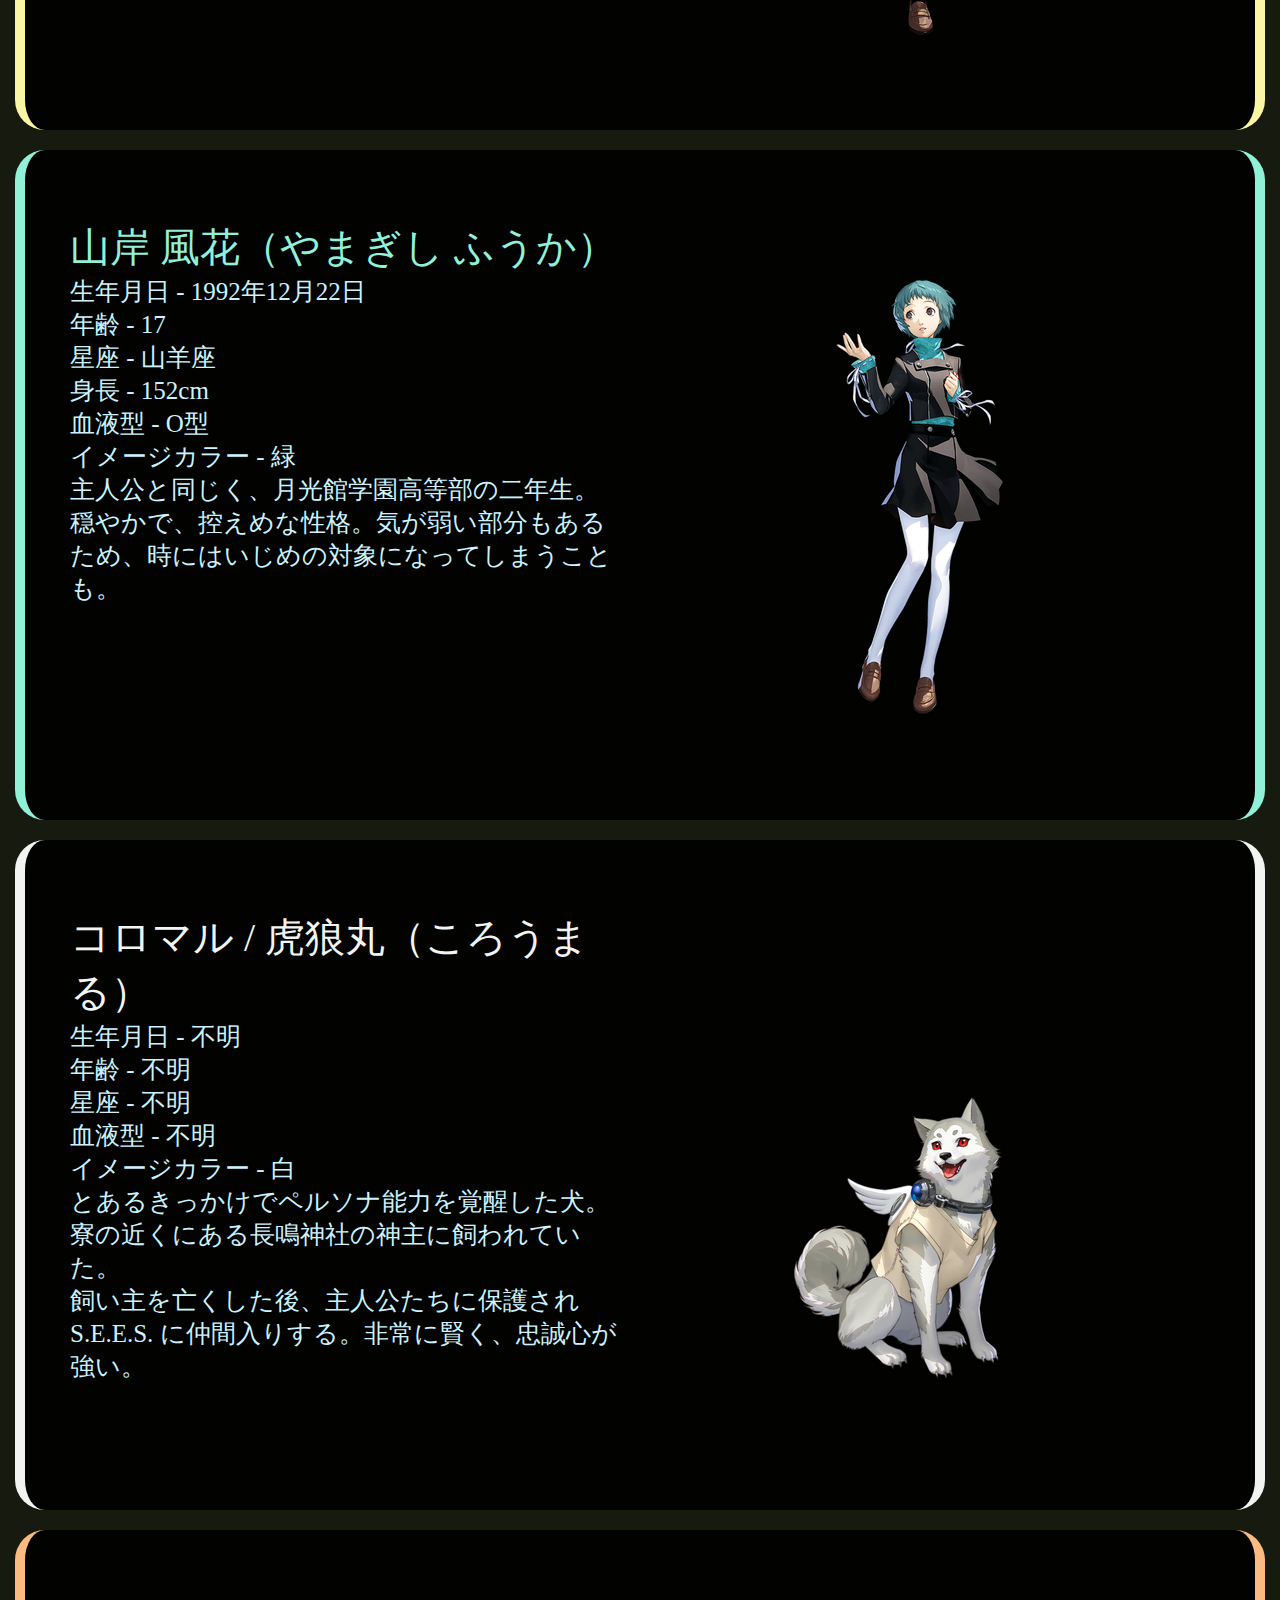
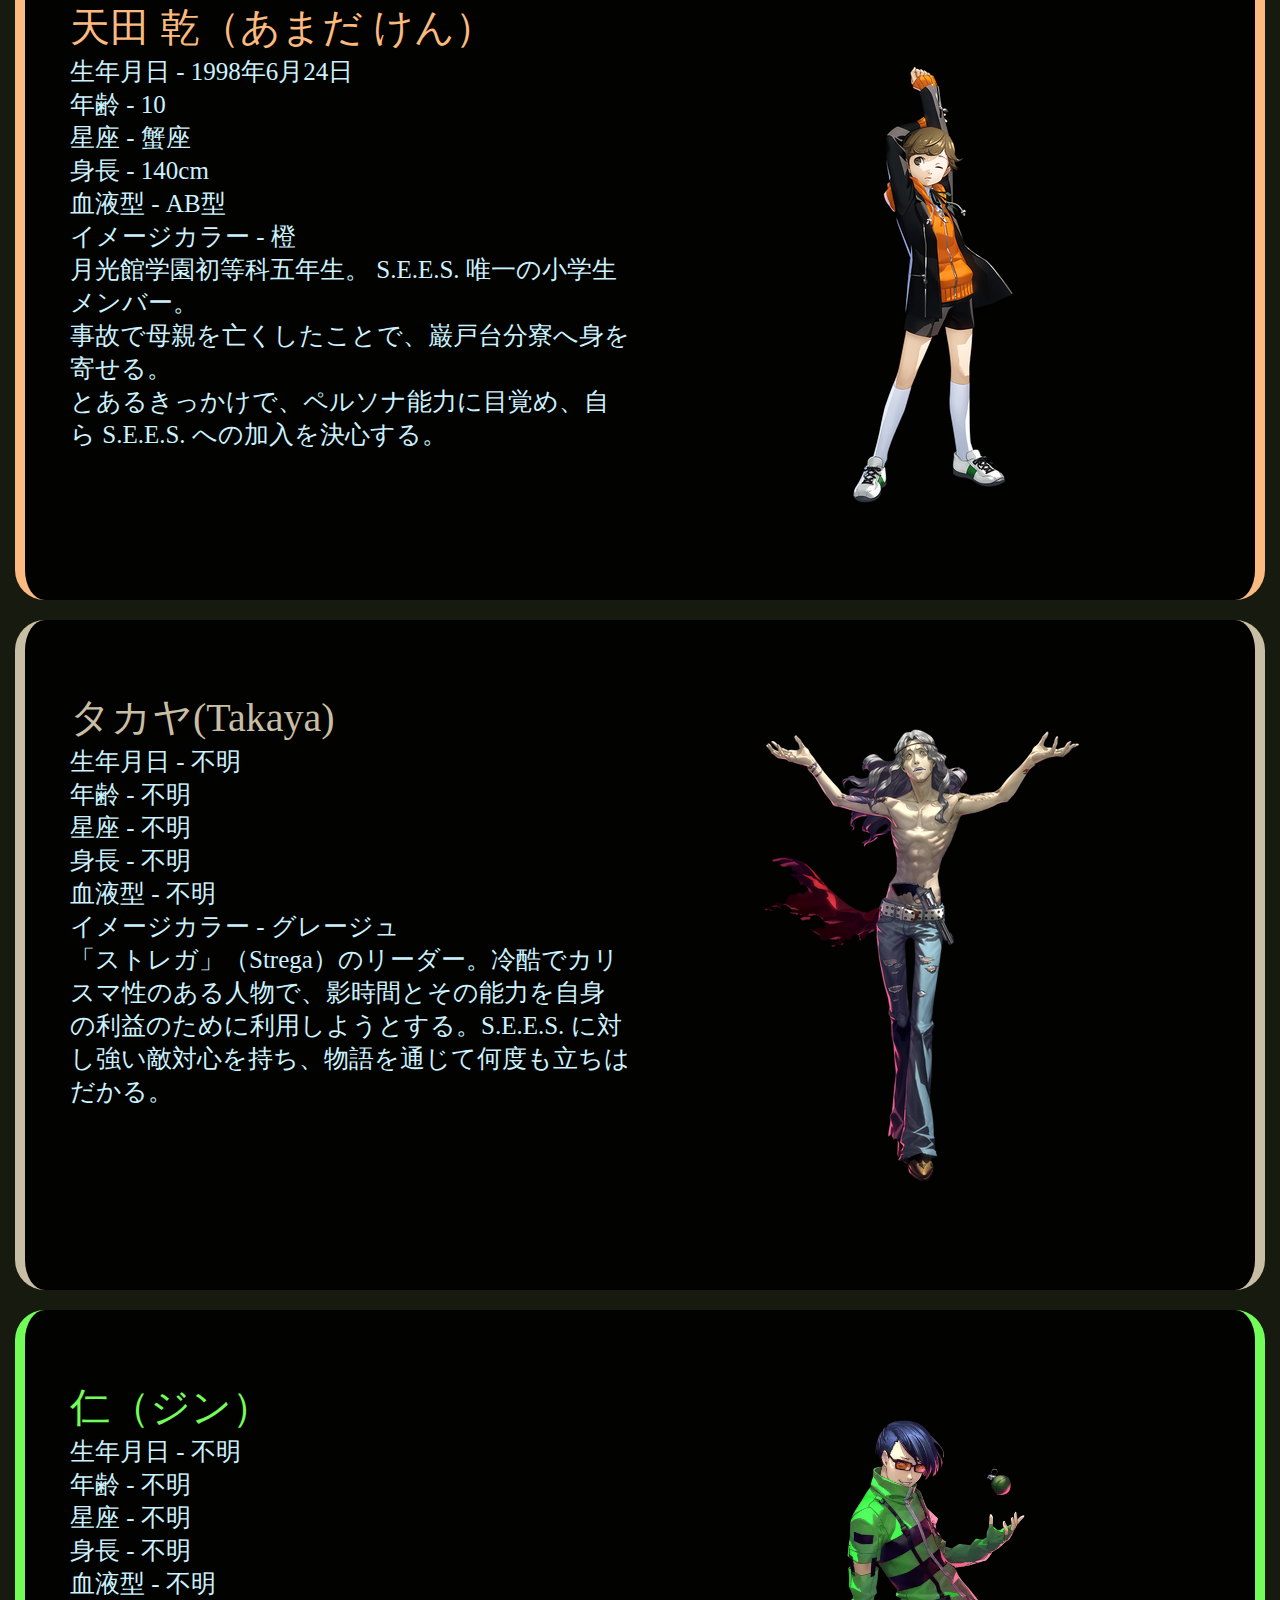
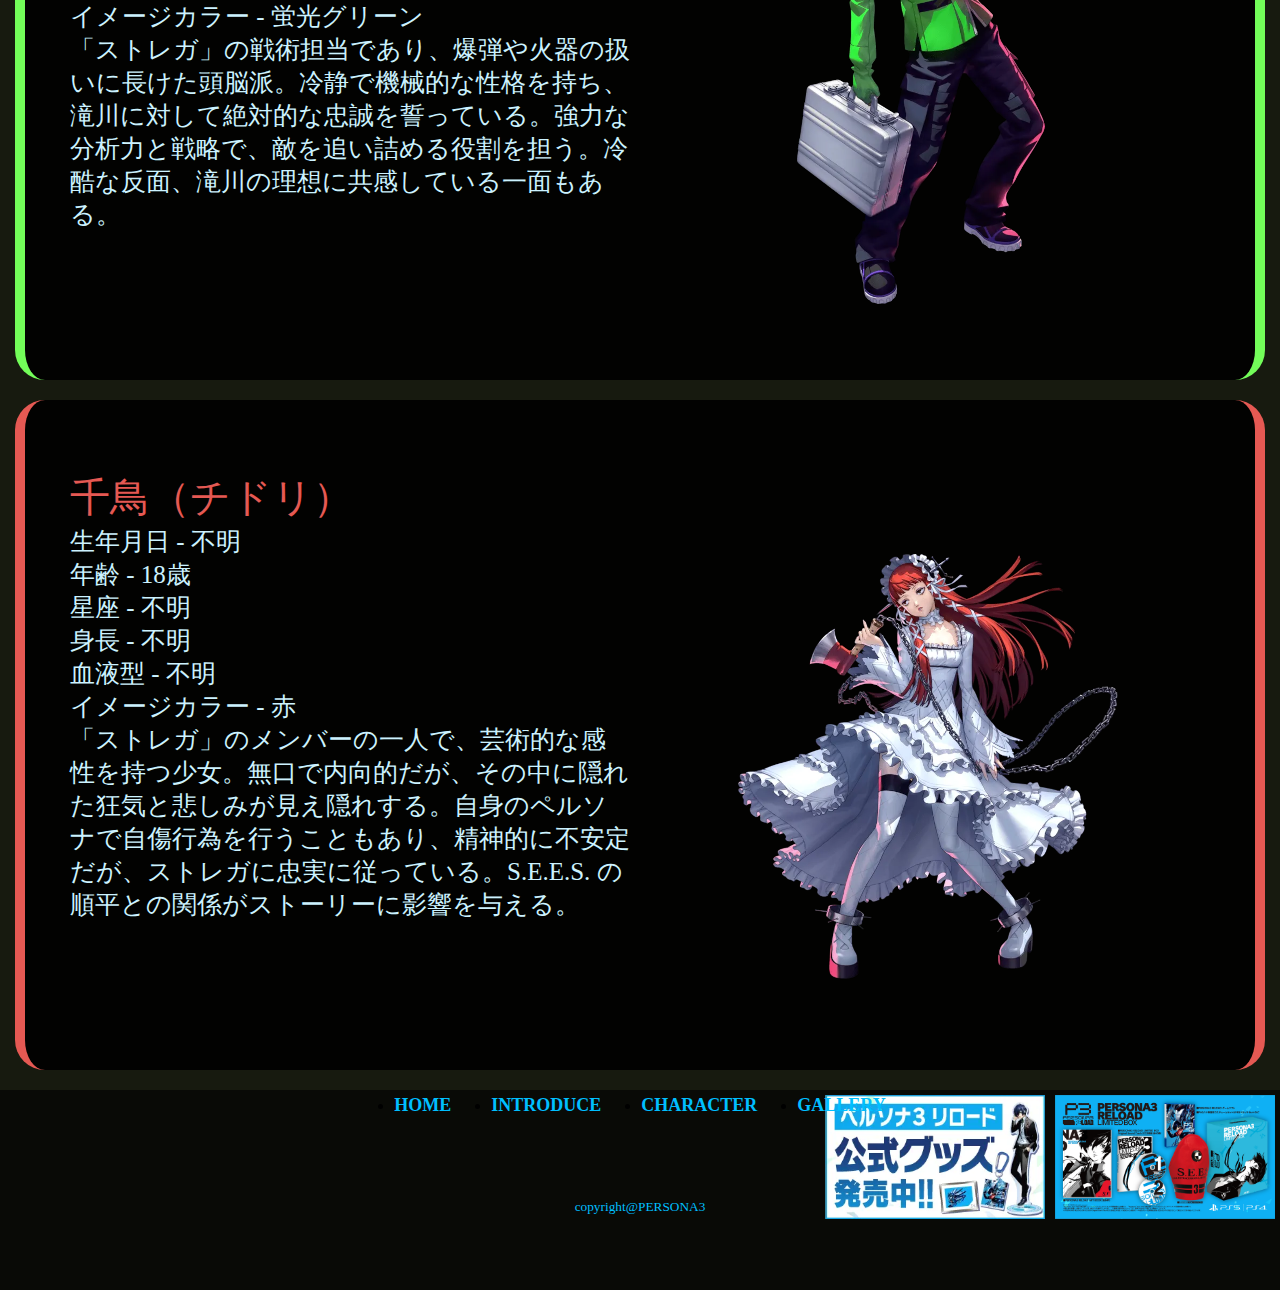
==== commit bda6a182: "Update character.html" ====
--- a/character.html
+++ b/character.html
@@ -221,7 +221,7 @@
                 </nav>
                 
                 <div class="footer_copyright">
-                    <small>copyright@2024 PERSONA3 THE MOVIE</small>
+                    <small>copyright@PERSONA3</small>
                 </div> 
       
             </footer>
--- a/css/style.css
+++ b/css/style.css
@@ -132,7 +132,7 @@
   left: 0;
   top: -31px;
   width: 100%;
-  height: 103%;
+  height: 104%;
   background-color: rgba(0, 0, 0, 0.5);
   z-index: 1;
 }
@@ -164,23 +164,24 @@
 /*メインエリア*/
 .main_contents {
   position: absolute;
-  text-align: center;
+  justify-content: center; /* 水平居中 */
+  align-items: center;
   padding: 120px 100px 400px;
   border-radius: 10px;
-  max-width: 1200px;
+  max-width: 1250px;
   margin: -500px auto;
-  left: 25%;
-  top: 90px;
+  left: 15%;
+  top: 55px;
   z-index: 2;
   margin: -50px;
 }
 .intro_text p {
-  font-size: 40px;
+  font-size: 32px;
+  text-align: center;
   line-height: 1.6;
   color: white;
-  margin: -20px;
+  margin: auto;
   text-shadow: 2px 2px 4px #000000;
-  font-size: 2vw;
 }
 .word {
   font-size: larger;
@@ -275,7 +276,7 @@
 }
 .camp img {
   margin: 5px;
-  width: 250px;
+  width: 220px;
 }
 /*------------------------------
     STORY
